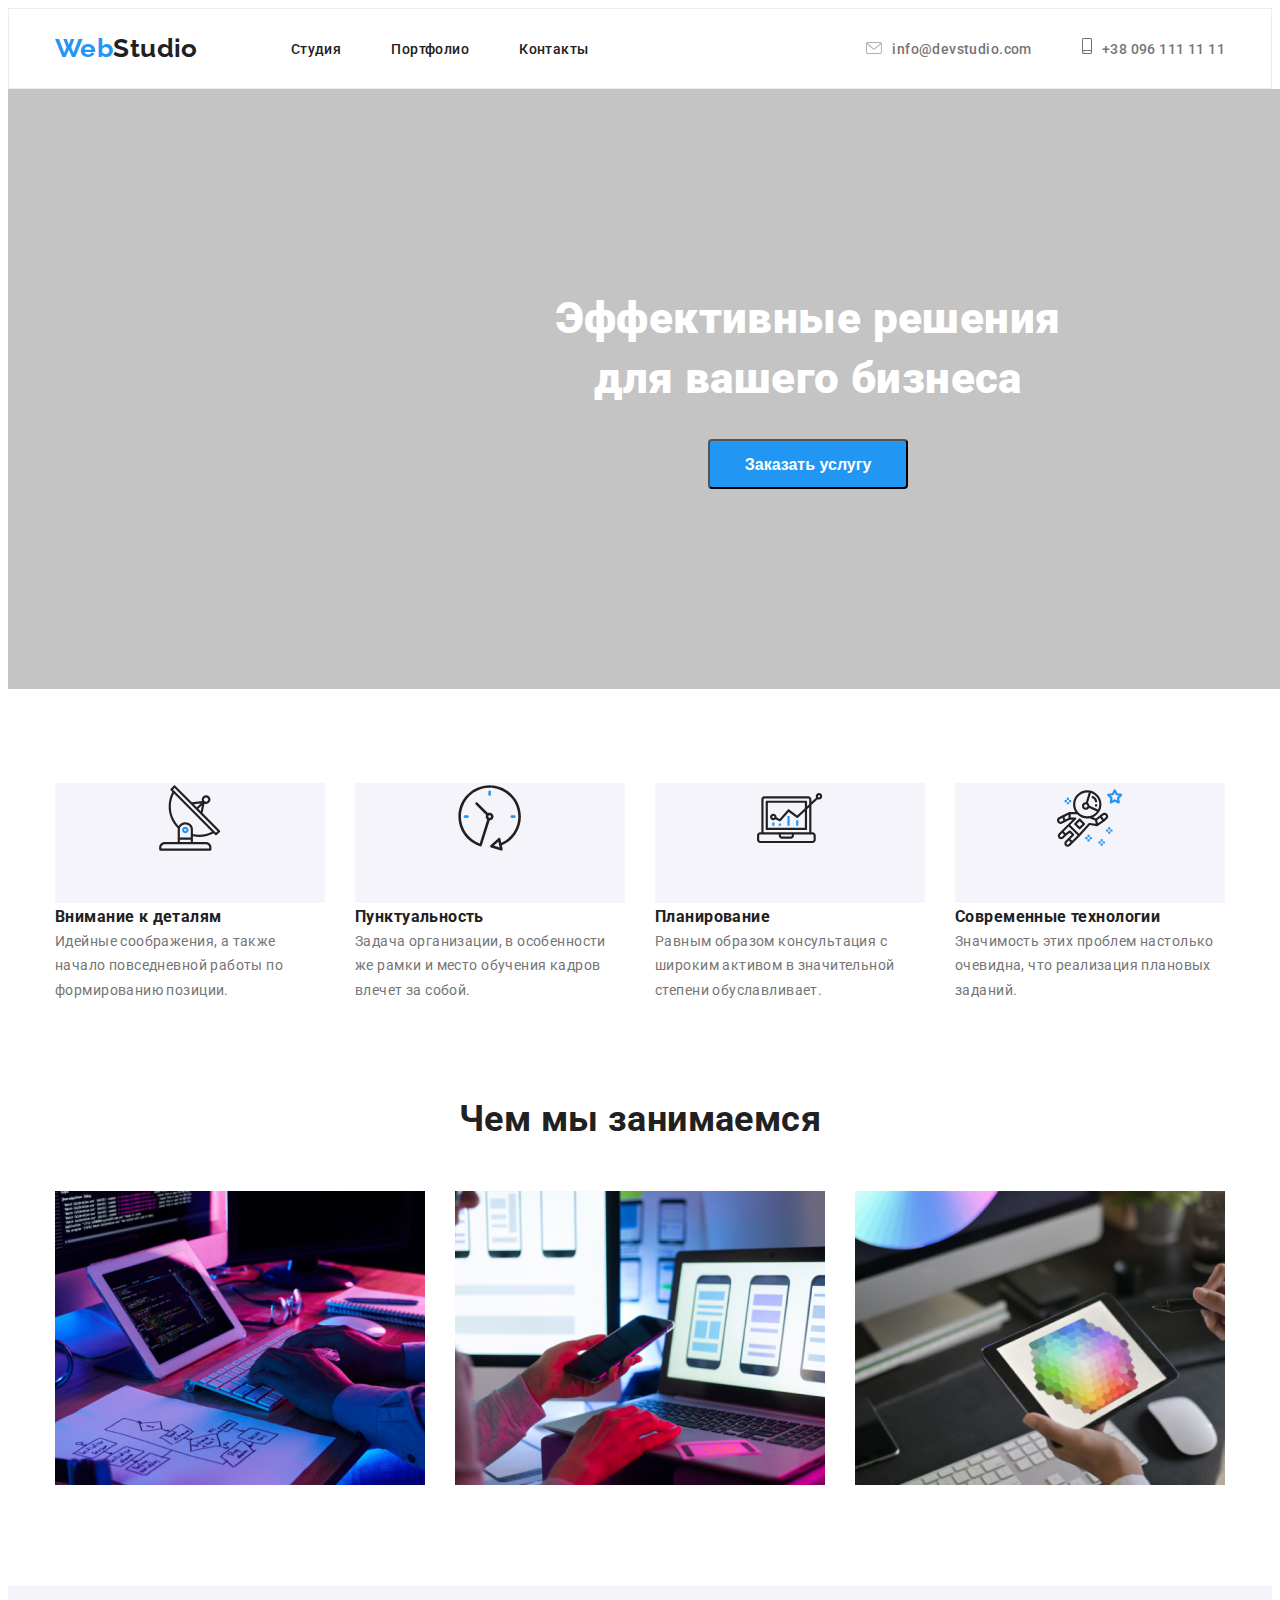
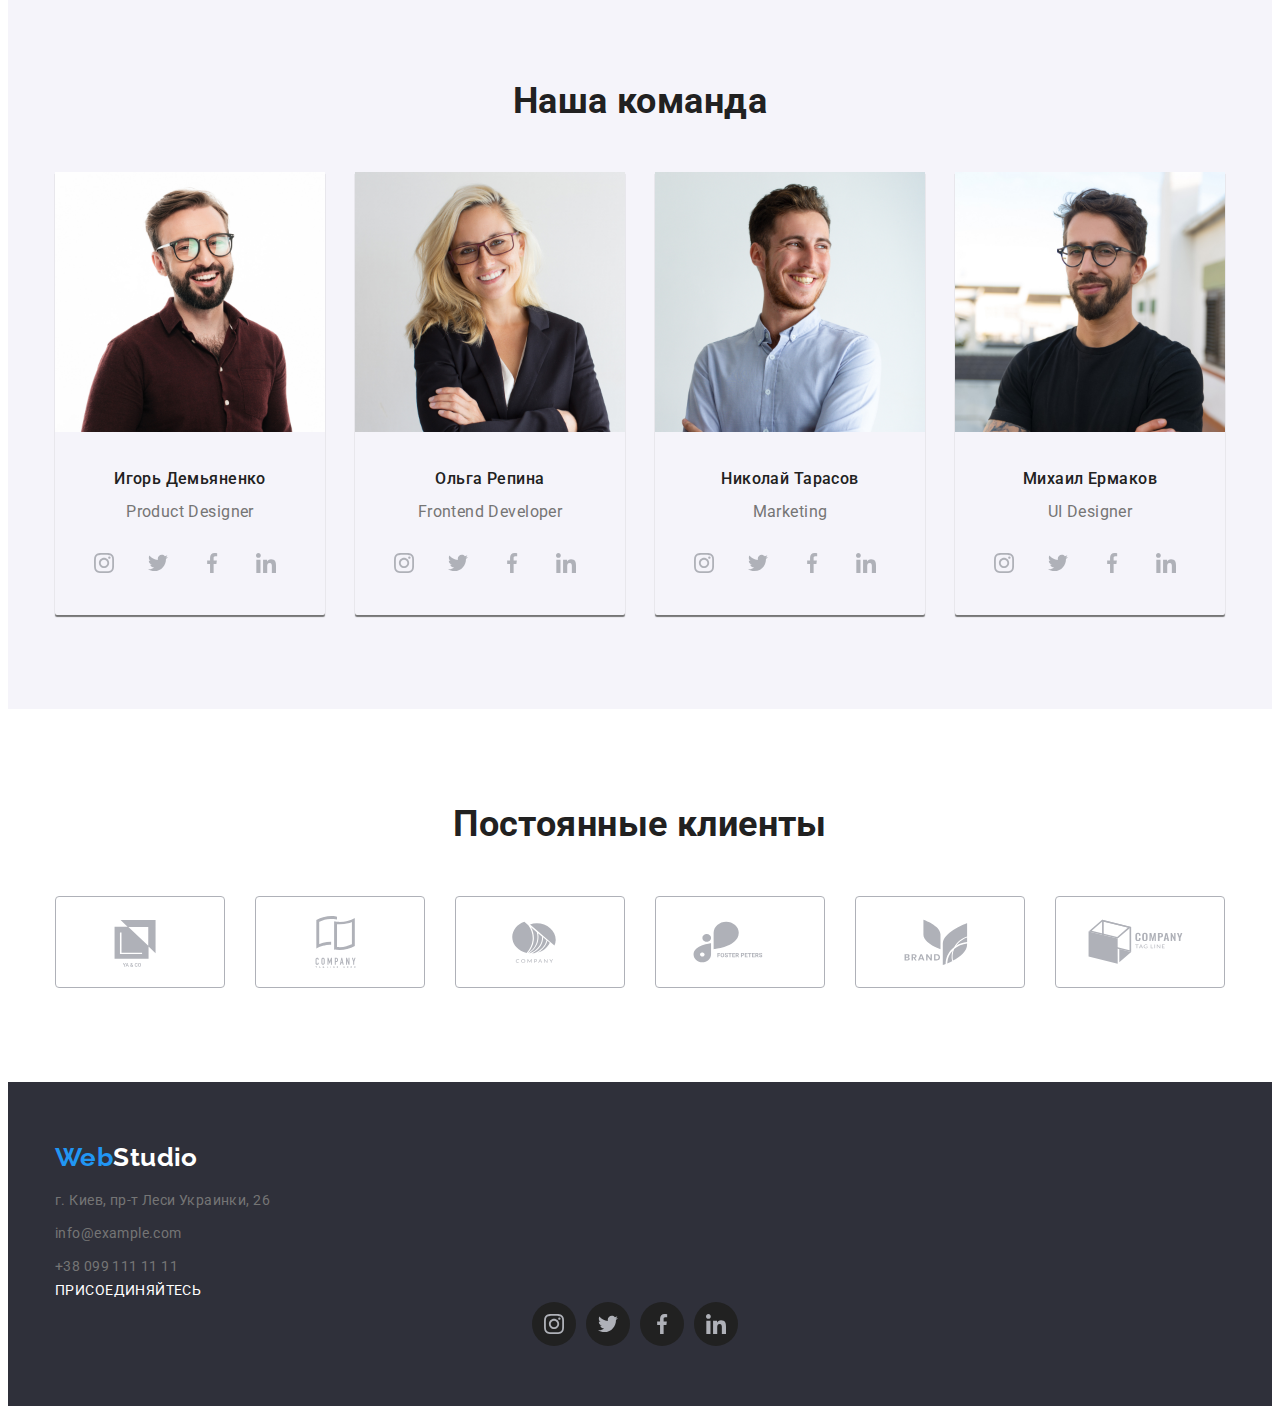
==== index.html @ e463fc94 "qwqw" ====
<!DOCTYPE html>
<html lang="ru">

<head>
    <meta charset="UTF-8">
    <meta http-equiv="X-UA-Compatible" content="IE=edge">
    <meta name="viewport" content="width=device-width, initial-scale=1.0">
    <title>Ilinskii_sergei</title>
        <link rel="portfolio" href="portfolio.html">
    <link rel="preconnect" href="https://fonts.googleapis.com">
    <link rel="preconnect" href="https://fonts.gstatic.com" crossorigin>

    <link href="https://fonts.googleapis.com/css2?family=Raleway:wght@400;500;700&family=Roboto:wght@400;500;700&display=swap"
    rel="stylesheet">
    <link rel="stylesheet" href="https://cdnjs.cloudflare.com/ajax/libs/modern-normalize/1.1.0/modern-normalize.min.css"
        integrity="sha512-wpPYUAdjBVSE4KJnH1VR1HeZfpl1ub8YT/NKx4PuQ5NmX2tKuGu6U/JRp5y+Y8XG2tV+wKQpNHVUX03MfMFn9Q=="
        crossorigin="anonymous" referrerpolicy="no-referrer" />

    <link rel="stylesheet" href="css/style.css">
</head>

<body class="body">
    <!--Container-->

    <!--верхняя линия-->
    <header class="header">
        <div class="container header-container">

            <nav class="header-nav">
                <a href="index.html" class="web-studio-header" target="_blank">Web<span
                        class="heder-web">Studio</span></a>
                <ul class="drei-button">
                    <li class="drei-button-item"><a href="index.html" style="text-decoration: none;"><span
                                class="color-block-a">Студия</span></a></li>
                    <li class="drei-button-item"><a href="portfolio.html" style="text-decoration: none;"><span
                                class="color-block-a">Портфолио</span></a></li>
                    <li class="drei-button-item"><a href="Контакты" style="text-decoration: none;"><span
                                class="color-block-a">Контакты</span></a></li>
                </ul>
            </nav>

            <ul class="zwei-button">

                <li class="icon-header">
                    <a href="" class="icon-header-linc">
                        <svg class="icon-header-item" width="16" height="12">
                            <use href="./img/icons.svg#icon-envelope-hover"></use>
                        </svg>
                    </a>
                </li>

                <li class="zwei-button-item">
                    <a href="https://info@devstudio.com" style="text-decoration: none;" target="_blank" rel=""><span class="color-block">info@devstudio.com</span></a>
                </li>
                
                <li class="icon-header">
                    <a href="" class="icon-header-linc">
                        <svg class="icon-header-item" width="10" height="16">
                            <use href="./img/icons.svg#icon-smartphone"></use>
                        </svg>
                    </a>
                </li>
                    
                <li class="zwei-button-item">
                    <a href="tel:+380961111111" style="text-decoration: none;"><span class="color-block">+38 096 111 11 11</span></a>
                </li>
            </ul>
        </div>

    </header>

    <main>

        <!--шапка-->
        <section class="hero">
            <div class="container">
                <h1 class="effective">Эффективные решения<br>для вашего бизнеса</h1>
                <button class="to-order" type="button">Заказать услугу</button>
            </div>
        </section>

        <!--особенности-->
        <section class="section section-help">
            <div class="container">
                <!--<h2>Главная</h2>-->
                <ul class="icon-item">

                    <li class="peculiaritiese-item">
                        <a class="peculiaritiese-link">
                            <svg class="peculiaritiese-icon" width="65.32" height="70">
                                <use href="./img/icons.svg#icon-antenna"></use>
                            </svg>
                        </a>
                    </li>

                    <li class="peculiaritiese-item">
                        <a class="peculiaritiese-link">
                            <svg class="peculiaritiese-icon" width="65.32" height="70">
                                <use href="./img/icons.svg#icon-clock"></use>
                            </svg>
                        </a>
                    </li>

                    <li class="peculiaritiese-item">
                        <a class="peculiaritiese-link">
                            <svg class="peculiaritiese-icon" width="65.32" height="70">
                                <use href="./img/icons.svg#icon-diagram"></use>
                            </svg>
                        </a>
                    </li>
                    <li class="peculiaritiese-item">
                        <a class="peculiaritiese-link">
                            <svg class="peculiaritiese-icon" width="65.32" height="70">
                                <use href="./img/icons.svg#icon-astronaut"></use>
                            </svg>
                        </a>
                    </li>

                </ul>

                <ul class="peculiaritiese">
                    
                    <li class="block">
                        <h3 class="block-name">Внимание к деталям</h3>
                        <p class="block-text">Идейные соображения, а также начало повседневной работы по формированию
                            позиции.</p>
                    </li>

                    <li class="block">
                        <h3 class="block-name">Пунктуальность</h3>
                        <p class="block-text">Задача организации, в особенности же рамки и место обучения кадров влечет
                            за собой.</p>
                    </li>

                    <li class="block">
                        <h3 class="block-name">Планирование</h3>
                        <p class="block-text">Равным образом консультация с широким активом в значительной степени
                            обуславливает.</p>
                    </li>

                    <li class="block">
                        <h3 class="block-name">Современные технологии</h3>
                        <p class="block-text">Значимость этих проблем настолько очевидна, что реализация плановых
                            заданий.
                        </p>
                    </li>

                </ul>
            </div>

        </section>

        <!--Чем мы занимаемся-->
        <section class="section how">
            <div class="container">
                <h2 class="how-a">Чем мы занимаемся</h2>
                <ul class="imgbox">
                    <li class="imgbox-a"><img src="img/box1.jpg" alt="foto1" width="370" height="294"></li>

                    <li class="imgbox-a"><img src="img/box2.jpg" alt="foto2" width="370" height="294"></li>

                    <li class="imgbox-a"><img src="img/box3.jpg" alt="foto3" width="370" height="294"></li>
                </ul>
            </div>
        </section>

        <!--Наша команда-->
        <section class="section ourteam">

            <div class="container">
                <h2 class="our">
                    Наша команда
                </h2>

                <ul class="fotogrupp">
                    <!-- -->
                    <li class="foto-a">
                        <!---->
                        <img class="foto-gr" src="img/IgorDemyanenko.jpg" alt="foto Igor Demyanenko" width="270"
                            height="260">
                        <div class="name-i-s">
                            <h3 class="name-img">Игорь Демьяненко</h3>
                            <!--class="NameIgor"-->
                            <p class="name-specialitat">Product Designer</p>
                            <!--class="Product"-->
                            <ul class="manager-social list social-list">
                                <li class="social-item">
                                    <a href="" class="social-link">
                                        <svg class="social-icon" width="20" height="20">
                                            <use href="./img/icons.svg#icon-instagram"></use>
                                        </svg>
                                    </a>

                                </li>
                                <li class="social-item">
                                    <a href="" class="social-link">
                                        <svg class="social-icon" width="20" height="20">
                                            <use href="./img/icons.svg#icon-twitter"></use>
                                        </svg>
                                    </a>
                                
                                </li>
                                <li class="social-item">
                                    <a href="" class="social-link">
                                        <svg class="social-icon" width="20" height="20">
                                            <use href="./img/icons.svg#icon-facebook"></use>
                                        </svg>
                                    </a>
                                
                                </li>
                                <li class="social-item">
                                    <a href="" class="social-link">
                                        <svg class="social-icon" width="20" height="20">
                                            <use href="./img/icons.svg#icon-linkedin"></use>
                                        </svg>
                                    </a>
                                
                                </li>
                            </ul>
                        </div>

                    </li>

                    <li class="foto-a">
                        <!---->
                        <img class="foto-gr" src="img/OlhaRepina.jpg" alt="foto Olga Repin" width="270" height="260">
                        <div class="name-i-s">
                            <h3 class="name-img">Ольга Репина</h3>
                            <!--class="imgOlha"-->
                            <p class="name-specialitat">Frontend Developer</p>
                            <!--class="Frontend"-->
                            <ul class="manager-social list social-list">
                                <li class="social-item">
                                    <a href="" class="social-link">
                                        <svg class="social-icon" width="20" height="20">
                                            <use href="./img/icons.svg#icon-instagram"></use>
                                        </svg>
                                    </a>
                            
                                </li>
                                <li class="social-item">
                                    <a href="" class="social-link">
                                        <svg class="social-icon" width="20" height="20">
                                            <use href="./img/icons.svg#icon-twitter"></use>
                                        </svg>
                                    </a>
                            
                                </li>
                                <li class="social-item">
                                    <a href="" class="social-link">
                                        <svg class="social-icon" width="20" height="20">
                                            <use href="./img/icons.svg#icon-facebook"></use>
                                        </svg>
                                    </a>
                            
                                </li>
                                <li class="social-item">
                                    <a href="" class="social-link">
                                        <svg class="social-icon" width="20" height="20">
                                            <use href="./img/icons.svg#icon-linkedin"></use>
                                        </svg>
                                    </a>
                            
                                </li>
                            </ul>
                        </div>
                    </li>

                    <li class="foto-a">
                        <img class="foto-gr" src="img/NicolaTarasov.jpg" alt="foto Nicolay Tarasov" width="270"
                            height="260">
                        <div class="name-i-s">
                            <h3 class="name-img">Николай Тарасов</h3>
                            <!--class="imgNicola"-->
                            <p class="name-specialitat">Marketing</p>
                            <!--Marketing-->
                            <ul class="manager-social list social-list">
                                <li class="social-item">
                                    <a href="" class="social-link">
                                        <svg class="social-icon" width="20" height="20">
                                            <use href="./img/icons.svg#icon-instagram"></use>
                                        </svg>
                                    </a>
                            
                                </li>
                                <li class="social-item">
                                    <a href="" class="social-link">
                                        <svg class="social-icon" width="20" height="20">
                                            <use href="./img/icons.svg#icon-twitter"></use>
                                        </svg>
                                    </a>
                            
                                </li>
                                <li class="social-item">
                                    <a href="" class="social-link">
                                        <svg class="social-icon" width="20" height="20">
                                            <use href="./img/icons.svg#icon-facebook"></use>
                                        </svg>
                                    </a>
                            
                                </li>
                                <li class="social-item">
                                    <a href="" class="social-link">
                                        <svg class="social-icon" width="20" height="20">
                                            <use href="./img/icons.svg#icon-linkedin"></use>
                                        </svg>
                                    </a>
                            
                                </li>
                            </ul>
                        </div>

                    </li>

                    <li class="foto-a">
                        <img class="foto-gr" src="img/MihailErmakov.jpg" alt="foto Michail Ermakov" width="270"
                            height="260">
                        <div class="name-i-s">
                            <h3 class="name-img">Михаил Ермаков</h3>
                            <!--class="imgMihail"-->
                            <p class="name-specialitat">UI Designer</p>
                            <!--UI-->
                            <ul class="manager-social list social-list">
                                <li class="social-item">
                                    <a href="" class="social-link">
                                        <svg class="social-icon" width="20" height="20">
                                            <use href="./img/icons.svg#icon-instagram"></use>
                                        </svg>
                                    </a>
                            
                                </li>
                                <li class="social-item">
                                    <a href="" class="social-link">
                                        <svg class="social-icon" width="20" height="20">
                                            <use href="./img/icons.svg#icon-twitter"></use>
                                        </svg>
                                    </a>
                            
                                </li>
                                <li class="social-item">
                                    <a href="" class="social-link">
                                        <svg class="social-icon" width="20" height="20">
                                            <use href="./img/icons.svg#icon-facebook"></use>
                                        </svg>
                                    </a>
                            
                                </li>
                                <li class="social-item">
                                    <a href="" class="social-link">
                                        <svg class="social-icon" width="20" height="20">
                                            <use href="./img/icons.svg#icon-linkedin"></use>
                                        </svg>
                                    </a>
                            
                                </li>
                            </ul>
                        </div>
                    </li>
                </ul>
            </div>

        </section>

        <section class="section customers">
            <h3 class="regular-customers">
                Постоянные клиенты
            </h3>
            <ul class="customers-social">

                <li class="customers-item">
                    <a href="" class="customers-link">
                        <svg class="customers-icon" width="160" height="60">
                            <use href="./img/icons.svg#icon-logo"></use>
                        </svg>
                    </a>
                
                </li>
                <li class="customers-item">
                    <a href="" class="customers-link">
                        <svg class="customers-icon" width="160" height="60">
                            <use href="./img/icons.svg#icon-logo-1"></use>
                        </svg>
                    </a>
                
                </li>
                <li class="customers-item">
                    <a href="" class="customers-link">
                        <svg class="customers-icon" width="160" height="60">
                            <use href="./img/icons.svg#icon-logo-2"></use>
                        </svg>
                    </a>
                
                </li>
                <li class="customers-item">
                    <a href="" class="customers-link">
                        <svg class="customers-icon" width="160" height="60">
                            <use href="./img/icons.svg#icon-logo-3"></use>
                        </svg>
                    </a>
                
                </li>
                <li class="customers-item">
                    <a href="" class="customers-link">
                        <svg class="customers-icon" width="160" height="60">
                            <use href="./img/icons.svg#icon-logo-4"></use>
                        </svg>
                    </a>
                
                </li>
                <li class="customers-item">
                    <a href="" class="customers-link">
                        <svg class="customers-icon" width="160" height="60">
                            <use href="./img/icons.svg#icon-logo-6"></use>
                        </svg>
                    </a>
                
                </li>
                          
            </ul>

        </section>


    </main>

    <!--подвал-->
    <footer class="footer">
        <div class="container">

            <a href="index.html" class="web-studio-footer" target="_blank">Web<span
                    class="footer-studio">Studio</span></a>
            <address>
                <ul class="adress">
                    <li class="adress-item"><a href="г.-Киев,-пр-т-Леси-Украинки,-26" class="footer-a">г. Киев, пр-т
                            Леси Украинки, 26</a></li>
                    <li class="adress-item"><a href="httpsinfom" class="footer-a" target="_blank">info@example.com</a>
                    </li>
                    <li class="adress-item"><a href="tel+38-099-111-11-11" class="footer-a">+38 099 111 11 11</a></li>
                </ul>
            </address>

            <div class="footer-social">
                <a class="foter-join">ПРИСОЕДИНЯЙТЕСЬ</a>
                
                <ul class="footer-social footer-list footer-social-list">
                    
                    <li class="footer-social-item">
                        <a href="" class="footer-social-link">
                            <svg class="footer-social-icon" width="20" height="20">
                                <use href="./img/icons.svg#icon-instagram"></use>
                            </svg>
                        </a>
                
                    </li>
                    <li class="footer-social-item">
                        <a href="" class="footer-social-link">
                            <svg class="footer-social-icon" width="20" height="20">
                                <use href="./img/icons.svg#icon-twitter"></use>
                            </svg>
                        </a>
                
                    </li>
                    <li class="footer-social-item">
                        <a href="" class="footer-social-link">
                            <svg class="footer-social-icon" width="20" height="20">
                                <use href="./img/icons.svg#icon-facebook"></use>
                            </svg>
                        </a>
                
                    </li>
                    <li class="footer-social-item">
                        <a href="" class="footer-social-link">
                            <svg class="footer-social-icon" width="20" height="20">
                                <use href="./img/icons.svg#icon-linkedin"></use>
                            </svg>
                        </a>
                
                    </li>
                </ul>
            </div>

        </div>

        
            
        
        
    </footer>

</body>


</html>
---- css/style.css ----
/**основные цвета**/
:root {
  --brand-color-title: #212121;
  --brand-color-text: #757575;
  --brand-color-substrate: #2f303a;
  --brand-color-basic: #2196f3;
  --brand-color-name: #ffffff;
  --brand-color-line: #ececec;
  --brand-color-back: #f5f4fa;
  --brand-color-backgraund: rgba(47, 48, 58, 0.4);
  --brand-color-nummer: rgba(245, 244, 250, 1);
  --brand-color-link: #afb1b8;
}
/**изменения цвета кнопки**/
.header .color-block:hover,
.header .color-block:focus,
.header .color-block-a:hover,
.header .color-block-a:focus {
  background-color: var(--brand-color-name);
  color: var(--brand-color-basic);
}
.button .button-alle:hover,
.button .button-alle:focus {
  background-color: var(--brand-color-basic);
  color: var(--brand-color-name);
  box-shadow: 0 2px 2px 0 var(--brand-color-text);
}
.adress .footer-a:hover,
.adress .footer-a:focus {
  color: var(--brand-color-name);
}
.poster .poster-blank:hover,
.poster .poster-blank:focus {
  display: flex;
  box-shadow: 0px 4px 4px 0px var(--brand-color-substrate);
}

* {
  box-sizing: border-box;
}
p,
h1,
h2,
h3,
h4,
h5,
h6 {
  margin: 0;
}
ul {
  margin: 0;
  padding: 0;
  list-style: none;
}
button {
  cursor: pointer;
}
body {
  font-family: Roboto;
  color: var(--brand-color-title);
  font-size: 14px;
  line-height: 1.72;
  background-color: var(--brand-color-name);
  letter-spacing: 0.03em;
}

.section {
  padding-top: 94px;
  padding-bottom: 94px;
}

.section-help {
  padding-bottom: 0px;
}

.container {
  width: 1200px;
  padding-left: 15px;
  padding-right: 15px;
  margin-left: auto;
  margin-right: auto;
}
/**верхняя линия**/
.header {
  border: 1px solid var(--brand-color-line);
}
.header-container {
  margin: 0 auto;
  display: flex;
  align-items: center;
}
.web-studio-header {
  padding-top: 24px;
  padding-bottom: 25px;
  font-family: Raleway;
  font-size: 26px;
  line-height: 1.17;
  color: var(--brand-color-basic);
  font-weight: 700;
  text-decoration: none;
}
.web-studio-footer {
  font-family: Raleway;
  font-size: 26px;
  line-height: 1.17;
  color: var(--brand-color-basic);
  font-weight: 700;
  text-decoration: none;
}

.heder-web {
  color: var(--brand-color-title);
}
.footer-studio {
  color: var(--brand-color-name);
}
.color-block-a {
  color: var(--brand-color-title);
}
.color-block {
  color: var(--brand-color-text);
}

.header-nav {
  display: flex;
  align-items: center;
}
.drei-button {
  display: flex;
  margin-left: 93px;
}

.drei-button-item {
  font-weight: 500;
  line-height: 1.17;
  color: var(--brand-color-title);
  margin-right: 50px;
  padding-top: 10px;
  padding-bottom: 10px;
}

.zwei-button {
  display: flex;
  margin-left: auto;
  align-items: center;
}
.zwei-button-item {
  font-weight: 500;
  line-height: 1.17;
  color: var(--brand-color-text);
}
.zwei-button-item:not(:last-child) {
  margin-right: 50px;
}
.icon-header .icon-header-linc:focus,
.icon-header .icon-header-linc:hover {
  background-color: var(--brand-color-name);
  color: var(--brand-color-basic);
}
.icon-header {
  margin-right: 10px;
}

.icon-header-linc {
}

.icon-header-item {
  fill: var(--brand-color-back);
}

/**index**/
/**шапка**/
.hero {
  background-color: rgba(196, 196, 196, 1);
  background-image: url("https://s3-alpha-sig.figma.com/img/1131/4362/dd953143a8a4d9f86ec8d71afc0e8103?Expires=1636329600&Signature=[base64]~dbz6S345eWlnvYDfO-z0D4hyC3bIG-Zzt5~eraSEaJ5JTGBDsLWFLikhWig7hu9oHMw7G0SNpxHgwoYNzEu24V2d3cBzWktVvF30cf3cbw__&Key-Pair-Id=APKAINTVSUGEWH5XD5UA");
  width: 1600px;
  height: 600px;
  background-repeat: no-repeat;
  background-size: cover;
  background-position: center;
  /**background-color: var(--brand-color-substrate);**/
  padding-top: 200px;
  padding-bottom: 200px;
  text-align: center;
}

.effective {
  font-size: 44px;
  line-height: 1.36;
  color: var(--brand-color-name);
  font-weight: 900;
  margin-bottom: 30px;
  /**padding-left: 400px;**/
}
.to-order {
  background-color: var(--brand-color-basic);
  font-size: 16px;
  line-height: 1.82;
  color: var(--brand-color-name);
  font-weight: 700;
  cursor: pointer;
  border-radius: 4px;
  width: 200px;
  height: 50px;
}
/**особенности**/
.peculiaritiese {
  /**padding-left: 215px;**/
  display: flex;
  align-items: stretch;
  padding-top: 0px;
}
.block:not(:last-child) {
  margin-right: 30px;
}
.block-name {
  width: 270px;
  height: 16px;
  font-weight: 700;
  margin-bottom: 10px;
}
.block-text {
  width: 270px;
  height: 75px;
  font-weight: 400;
  color: var(--brand-color-text);
}
/**Чем мы занимаемся**/
.how-a {
  font-size: 36px;
  line-height: 1.17;
  font-weight: 700;
  text-align: center;
  margin-bottom: 50px;
}
.imgbox-a:not(:last-child) {
  padding-right: 30px;
}
.imgbox {
  /**padding: 15px;**/
  display: flex;
  justify-content: space-between;
}
/**Наша команда**/
.ourteam {
  background: var(--brand-color-back);
}
.our {
  font-size: 36px;
  line-height: 1.17;
  color: var(--brand-color-title);
  text-align: center;
  font-weight: 700;
  margin-bottom: 50px;
}
.fotogrupp {
  display: flex;
  justify-content: space-between;
  width: calc(100% - 30px);
}
.foto-a {
  box-shadow: 0 2px 1px 0 var(--brand-color-text);
  border-bottom-right-radius: 2px;
  border-bottom-left-radius: 2px;
}
.foto-a:not(:last-child) {
  margin-right: 30px;
}

.name-img {
  font-size: 16px;
  line-height: 1.2;
  color: var(--brand-color-title);
  font-weight: 500;
}
.name-specialitat {
  font-size: 16px;
  color: var(--brand-color-text);
  font-weight: 400;
  margin-top: 10px;
  margin-bottom: 16px;
}

.name-i-s {
  padding-top: 30px;
  padding-bottom: 30px;
  text-align: center;
}

/**portfolio**/
/**button**/
.button-poster {
  display: block;
  padding-bottom: 94px;
}
.button {
  font-size: 16px;
  line-height: 1.6;
  color: var(--brand-color-title);
  font-weight: 500;
}
.button-all {
  text-align: center;
}
.alle-button {
  display: flex;
  flex-direction: row;
  justify-content: center;
  margin-bottom: 50px;
}
.button-alle {
  border: none;
  cursor: pointer;
  border-radius: 4px;
}
.button-all:not(:last-child) {
  margin-right: 8px;
}

.button-a {
  height: 38px;
  width: 73px;
}
.button-b {
  height: 38px;
  width: 128px;
}
.button-c {
  height: 38px;
  width: 145px;
}
.button-d {
  height: 38px;
  width: 103px;
}
.button-e {
  height: 38px;
  width: 130px;
}
.poster {
  display: flex;
  flex-wrap: wrap;
}
.poster-container {
  padding-top: 20px;
  padding-bottom: 20px;
  padding-left: 24px;
}

.poster-blank {
  display: flex;
  border-bottom: 1px solid rgba(238, 238, 238, 1);
}
.poster-blank:not(:nth-child(3n)) {
  margin-right: 30px;
}
.poster-blank:not(:nth-last-child(-n + 3)) {
  margin-bottom: 30px;
}
.poster-foto {
  text-decoration: none;
}
.poster-name {
  font-size: 18px;
  line-height: 2;
  color: var(--brand-color-title);
  font-weight: 700;
  margin-bottom: 4px;
  /**cursor: pointer;**/
}
.poster-text {
  font-size: 16px;
  line-height: 1.9;
  color: var(--brand-color-text);
  font-weight: 400;
}

/**подвал**/
.footer {
  background-color: var(--brand-color-substrate);
  font-weight: 400;
  /**width: 1600px;**/
  padding-top: 60px;
  padding-bottom: 60px;
  display: flex;
}
.adress-adress {
  color: var(--brand-color-name);
}
.adress {
  color: var(--brand-color-name);
  display: flex;
  flex-direction: column;
  padding-top: 15px;
}
.adress-item:not(:last-child) {
  margin-bottom: 9px;
}
.footer-a {
  font-style: normal;
  font-weight: 400;
  color: var(--brand-color-text);
  text-decoration: none;
}

/**social**/
.social-link:hover,
.social-link:focus {
  background-color: var(--brand-color-basic);
}
.social-link:hover,
.social-icon,
.social-link:focus,
.social-icon {
  color: var(--brand-color-back);
}

.manager-social {
  display: flex;
  justify-content: center;
}
.social-item {
  width: 44px;
  height: 44px;
}
.social-item:not(last-child) {
  margin-right: 10px;
}
.social-icon {
  fill: var(--brand-color-substrate);
}
.social-link {
  width: 100%;
  height: 100%;
  border-radius: 50%;
  display: flex;
  align-items: center;
  justify-content: center;
}

.footer-social-link:hover,
.footer-social-link:focus {
  background-color: var(--brand-color-basic);
}
.footer-social {
}

.foter-join {
  color: var(--brand-color-name);
}
.footer-social-list {
  display: flex;
  justify-content: center;
}
.footer-social-item {
  background-color: ;
  width: 44px;
  height: 44px;
}

.footer-social-item:not(last-child) {
  margin-right: 10px;
}
.footer-social-icon {
  fill: var(--brand-color-name);
}
.footer-social-link {
  background-color: var(--brand-color-title);
  width: 100%;
  height: 100%;
  border-radius: 50%;
  display: flex;
  align-items: center;
  justify-content: center;
}

.regular-customers {
  font-size: 36px;
  line-height: 1.17;
  color: var(--brand-color-title);
  text-align: center;
  font-weight: 700;
  margin-bottom: 50px;
}

.customers-social {
  display: flex;
  justify-content: center;
}

.customers-item {
  width: 170px;
  height: 92px;
  border: 1px solid var(--brand-color-link);
  border-radius: 4px;
}
.customers-link {
}
.customers-item:not(:last-child) {
  margin-right: 30px;
}
.customers-icon {
  margin-top: 16px;
}
.customers-icon:focus,
.customers-icon:hover {
  fill: var(--brand-color-basic);
}
.section .icon-item {
  display: flex;
  justify-content: center;
}
.peculiaritiese-item {
  background-color: var(--brand-color-back);
  width: 270px;
  height: 120px;
}
.peculiaritiese-item:not(:last-child) {
  margin-right: 30px;
}
.peculiaritiese-link {
  display: flex;
  align-items: center;
  justify-content: center;
}
.peculiaritiese-icon {
}
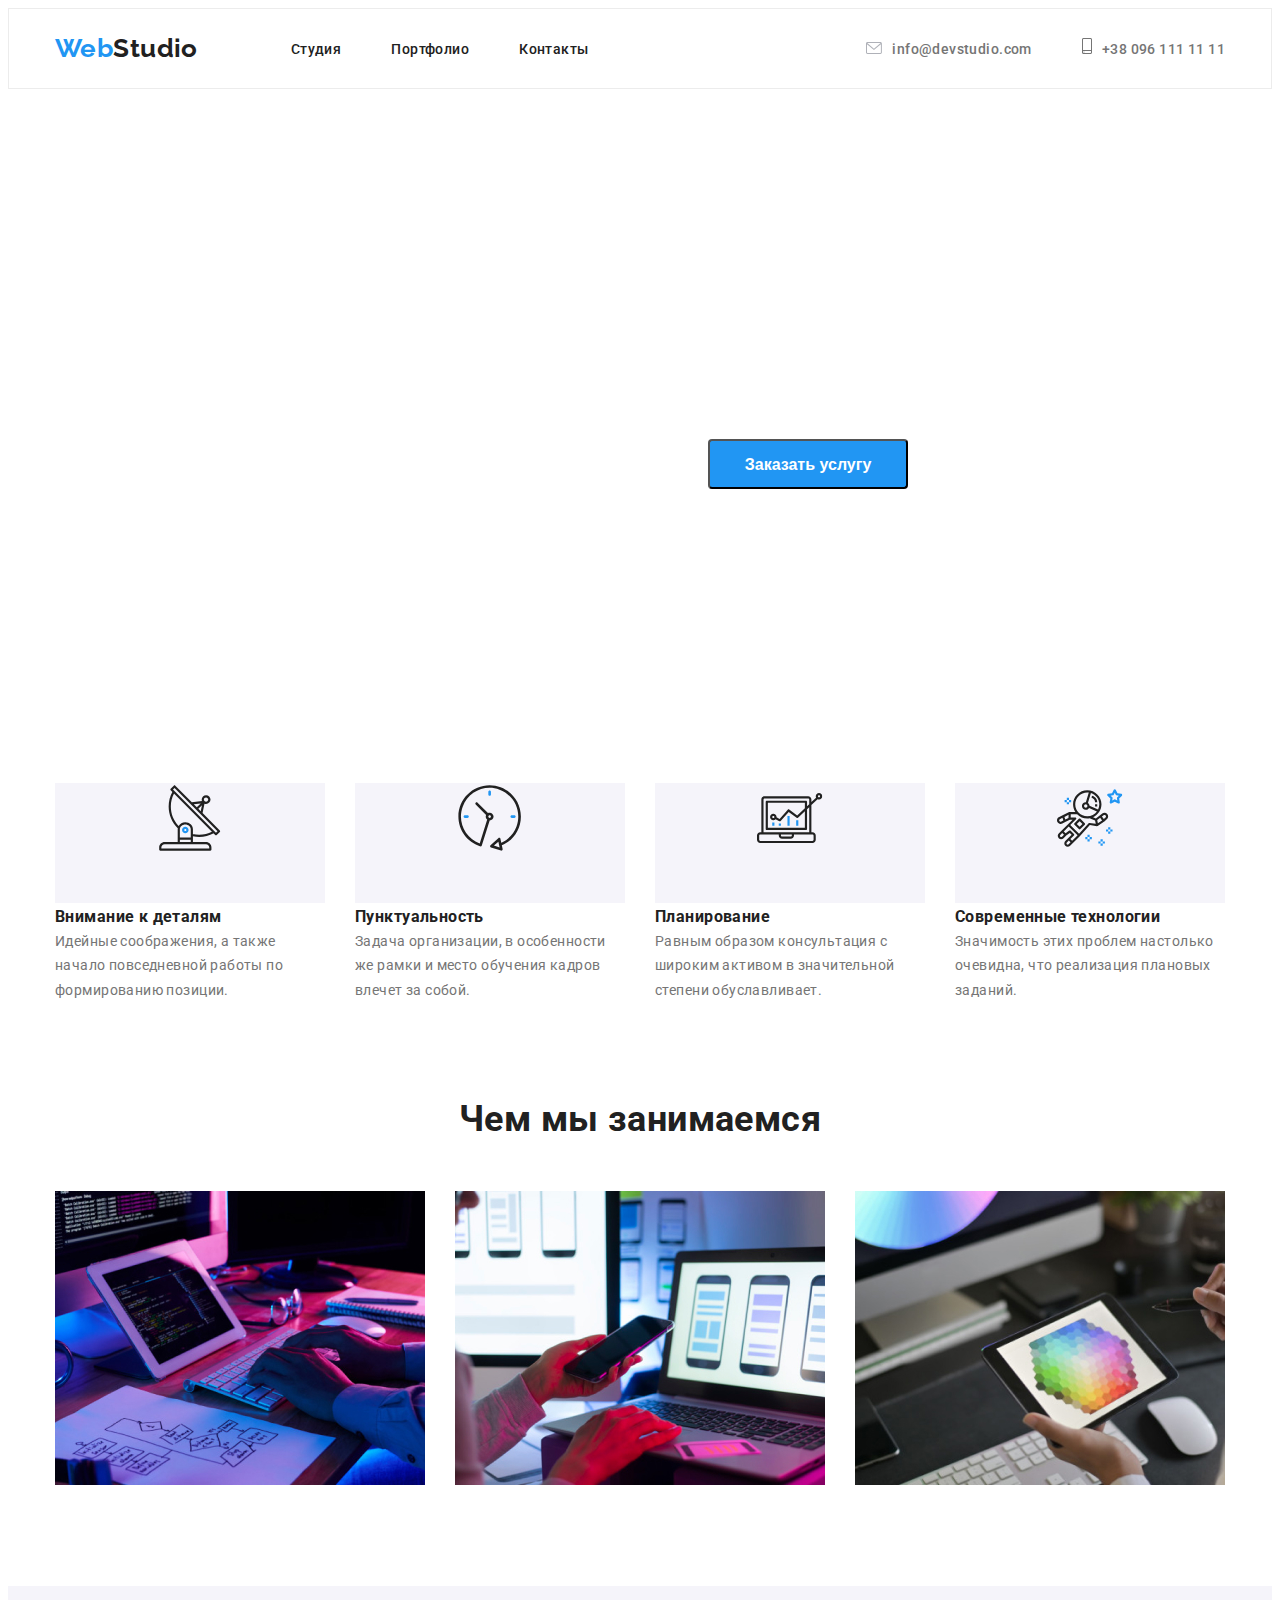
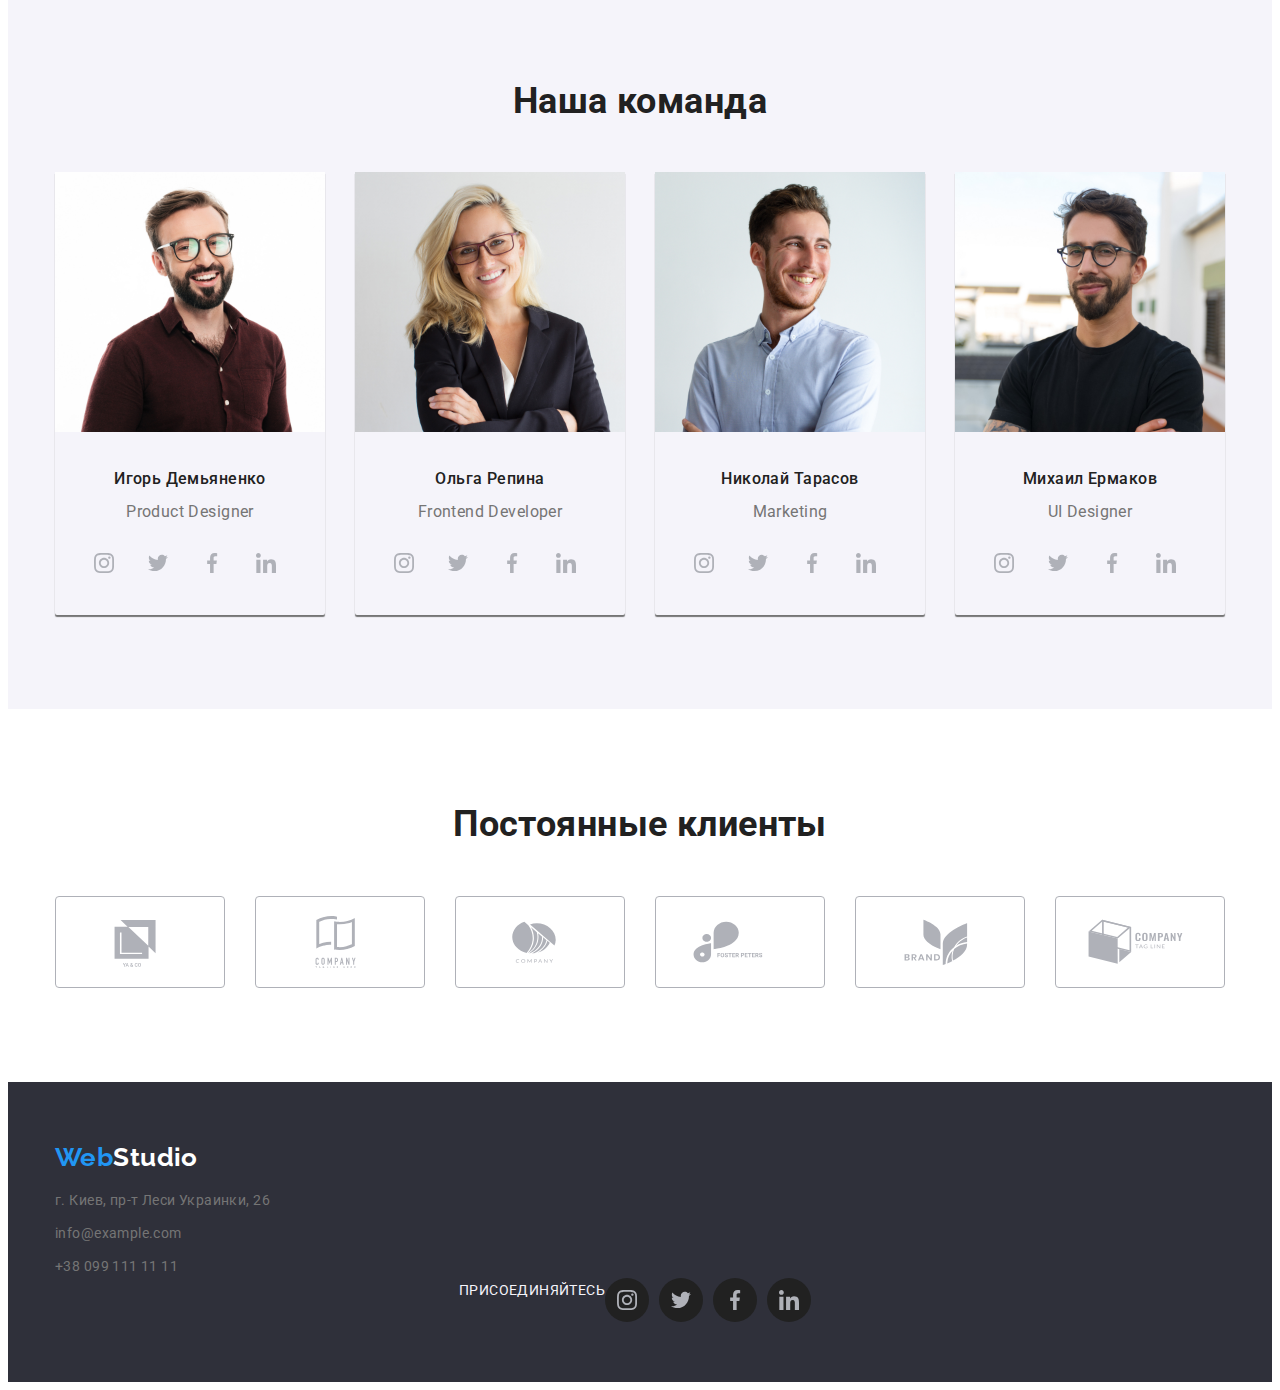
==== commit dc2c4204: "icon por" ====
--- a/index.html
+++ b/index.html
@@ -27,22 +27,18 @@
         <div class="container header-container">
 
             <nav class="header-nav">
-                <a href="index.html" class="web-studio-header" target="_blank">Web<span
-                        class="heder-web">Studio</span></a>
+                <a href="index.html" class="web-studio-header" target="_blank">Web<span class="heder-web">Studio</span></a>
                 <ul class="drei-button">
-                    <li class="drei-button-item"><a href="index.html" style="text-decoration: none;"><span
-                                class="color-block-a">Студия</span></a></li>
-                    <li class="drei-button-item"><a href="portfolio.html" style="text-decoration: none;"><span
-                                class="color-block-a">Портфолио</span></a></li>
-                    <li class="drei-button-item"><a href="Контакты" style="text-decoration: none;"><span
-                                class="color-block-a">Контакты</span></a></li>
+                    <li class="drei-button-item"><a href="index.html" style="text-decoration: none;"><span class="color-block-a">Студия</span></a></li>
+                    <li class="drei-button-item"><a href="portfolio.html" style="text-decoration: none;"><span class="color-block-a">Портфолио</span></a></li>
+                    <li class="drei-button-item"><a href="Контакты" style="text-decoration: none;"><span class="color-block-a">Контакты</span></a></li>
                 </ul>
             </nav>
 
             <ul class="zwei-button">
 
                 <li class="icon-header">
-                    <a href="" class="icon-header-linc">
+                    <a href="https://info@devstudio.com" class="icon-header-linc" style="text-decoration: none;" target="_blank" rel="">
                         <svg class="icon-header-item" width="16" height="12">
                             <use href="./img/icons.svg#icon-envelope-hover"></use>
                         </svg>
@@ -54,7 +50,7 @@
                 </li>
                 
                 <li class="icon-header">
-                    <a href="" class="icon-header-linc">
+                    <a href="tel:+380961111111" class="icon-header-linc">
                         <svg class="icon-header-item" width="10" height="16">
                             <use href="./img/icons.svg#icon-smartphone"></use>
                         </svg>
@@ -184,7 +180,7 @@
                             <p class="name-specialitat">Product Designer</p>
                             <!--class="Product"-->
                             <ul class="manager-social list social-list">
-                                <li class="social-item">
+                                <li class="social-item manager-social-item">
                                     <a href="" class="social-link">
                                         <svg class="social-icon" width="20" height="20">
                                             <use href="./img/icons.svg#icon-instagram"></use>
@@ -192,7 +188,7 @@
                                     </a>
 
                                 </li>
-                                <li class="social-item">
+                                <li class="social-item manager-social-item">
                                     <a href="" class="social-link">
                                         <svg class="social-icon" width="20" height="20">
                                             <use href="./img/icons.svg#icon-twitter"></use>
@@ -200,7 +196,7 @@
                                     </a>
                                 
                                 </li>
-                                <li class="social-item">
+                                <li class="social-item manager-social-item">
                                     <a href="" class="social-link">
                                         <svg class="social-icon" width="20" height="20">
                                             <use href="./img/icons.svg#icon-facebook"></use>
@@ -208,7 +204,7 @@
                                     </a>
                                 
                                 </li>
-                                <li class="social-item">
+                                <li class="social-item manager-social-item">
                                     <a href="" class="social-link">
                                         <svg class="social-icon" width="20" height="20">
                                             <use href="./img/icons.svg#icon-linkedin"></use>
@@ -230,7 +226,7 @@
                             <p class="name-specialitat">Frontend Developer</p>
                             <!--class="Frontend"-->
                             <ul class="manager-social list social-list">
-                                <li class="social-item">
+                                <li class="social-item manager-social-item">
                                     <a href="" class="social-link">
                                         <svg class="social-icon" width="20" height="20">
                                             <use href="./img/icons.svg#icon-instagram"></use>
@@ -238,7 +234,7 @@
                                     </a>
                             
                                 </li>
-                                <li class="social-item">
+                                <li class="social-item manager-social-item">
                                     <a href="" class="social-link">
                                         <svg class="social-icon" width="20" height="20">
                                             <use href="./img/icons.svg#icon-twitter"></use>
@@ -246,7 +242,7 @@
                                     </a>
                             
                                 </li>
-                                <li class="social-item">
+                                <li class="social-item manager-social-item">
                                     <a href="" class="social-link">
                                         <svg class="social-icon" width="20" height="20">
                                             <use href="./img/icons.svg#icon-facebook"></use>
@@ -254,7 +250,7 @@
                                     </a>
                             
                                 </li>
-                                <li class="social-item">
+                                <li class="social-item manager-social-item">
                                     <a href="" class="social-link">
                                         <svg class="social-icon" width="20" height="20">
                                             <use href="./img/icons.svg#icon-linkedin"></use>
@@ -275,7 +271,7 @@
                             <p class="name-specialitat">Marketing</p>
                             <!--Marketing-->
                             <ul class="manager-social list social-list">
-                                <li class="social-item">
+                                <li class="social-item manager-social-item">
                                     <a href="" class="social-link">
                                         <svg class="social-icon" width="20" height="20">
                                             <use href="./img/icons.svg#icon-instagram"></use>
@@ -283,7 +279,7 @@
                                     </a>
                             
                                 </li>
-                                <li class="social-item">
+                                <li class="social-item manager-social-item">
                                     <a href="" class="social-link">
                                         <svg class="social-icon" width="20" height="20">
                                             <use href="./img/icons.svg#icon-twitter"></use>
@@ -291,7 +287,7 @@
                                     </a>
                             
                                 </li>
-                                <li class="social-item">
+                                <li class="social-item manager-social-item">
                                     <a href="" class="social-link">
                                         <svg class="social-icon" width="20" height="20">
                                             <use href="./img/icons.svg#icon-facebook"></use>
@@ -299,7 +295,7 @@
                                     </a>
                             
                                 </li>
-                                <li class="social-item">
+                                <li class="social-item manager-social-item">
                                     <a href="" class="social-link">
                                         <svg class="social-icon" width="20" height="20">
                                             <use href="./img/icons.svg#icon-linkedin"></use>
@@ -321,7 +317,7 @@
                             <p class="name-specialitat">UI Designer</p>
                             <!--UI-->
                             <ul class="manager-social list social-list">
-                                <li class="social-item">
+                                <li class="social-item manager-social-item">
                                     <a href="" class="social-link">
                                         <svg class="social-icon" width="20" height="20">
                                             <use href="./img/icons.svg#icon-instagram"></use>
@@ -329,7 +325,7 @@
                                     </a>
                             
                                 </li>
-                                <li class="social-item">
+                                <li class="social-item manager-social-item">
                                     <a href="" class="social-link">
                                         <svg class="social-icon" width="20" height="20">
                                             <use href="./img/icons.svg#icon-twitter"></use>
@@ -337,7 +333,7 @@
                                     </a>
                             
                                 </li>
-                                <li class="social-item">
+                                <li class="social-item manager-social-item">
                                     <a href="" class="social-link">
                                         <svg class="social-icon" width="20" height="20">
                                             <use href="./img/icons.svg#icon-facebook"></use>
@@ -345,7 +341,7 @@
                                     </a>
                             
                                 </li>
-                                <li class="social-item">
+                                <li class="social-item manager-social-item">
                                     <a href="" class="social-link">
                                         <svg class="social-icon" width="20" height="20">
                                             <use href="./img/icons.svg#icon-linkedin"></use>
@@ -427,49 +423,47 @@
     <footer class="footer">
         <div class="container">
 
-            <a href="index.html" class="web-studio-footer" target="_blank">Web<span
-                    class="footer-studio">Studio</span></a>
+            <a href="index.html" class="web-studio-footer" target="_blank">Web<span class="footer-studio">Studio</span></a>
             <address>
                 <ul class="adress">
-                    <li class="adress-item"><a href="г.-Киев,-пр-т-Леси-Украинки,-26" class="footer-a">г. Киев, пр-т
-                            Леси Украинки, 26</a></li>
-                    <li class="adress-item"><a href="httpsinfom" class="footer-a" target="_blank">info@example.com</a>
-                    </li>
+                    <li class="adress-item"><a href="г.-Киев,-пр-т-Леси-Украинки,-26" class="footer-a">г. Киев, пр-т Леси Украинки, 26</a></li>
+                    <li class="adress-item"><a href="httpsinfom" class="footer-a" target="_blank">info@example.com</a></li>
                     <li class="adress-item"><a href="tel+38-099-111-11-11" class="footer-a">+38 099 111 11 11</a></li>
                 </ul>
             </address>
 
             <div class="footer-social">
-                <a class="foter-join">ПРИСОЕДИНЯЙТЕСЬ</a>
-                
-                <ul class="footer-social footer-list footer-social-list">
+                
+                
+                <ul class="list footer-social-list">
+                    <li class=""><a class="footer-join">ПРИСОЕДИНЯЙТЕСЬ</a></li>
                     
-                    <li class="footer-social-item">
-                        <a href="" class="footer-social-link">
+                    <li class="social-item footer-social-item">
+                        <a href="" class="social-link footer-social-link">
                             <svg class="footer-social-icon" width="20" height="20">
                                 <use href="./img/icons.svg#icon-instagram"></use>
                             </svg>
                         </a>
                 
                     </li>
-                    <li class="footer-social-item">
-                        <a href="" class="footer-social-link">
+                    <li class="social-item footer-social-item">
+                        <a href="" class="social-link footer-social-link">
                             <svg class="footer-social-icon" width="20" height="20">
                                 <use href="./img/icons.svg#icon-twitter"></use>
                             </svg>
                         </a>
                 
                     </li>
-                    <li class="footer-social-item">
-                        <a href="" class="footer-social-link">
+                    <li class="social-item footer-social-item">
+                        <a href="" class="social-link footer-social-link">
                             <svg class="footer-social-icon" width="20" height="20">
                                 <use href="./img/icons.svg#icon-facebook"></use>
                             </svg>
                         </a>
                 
                     </li>
-                    <li class="footer-social-item">
-                        <a href="" class="footer-social-link">
+                    <li class="social-item footer-social-item">
+                        <a href="" class="social-link footer-social-link">
                             <svg class="footer-social-icon" width="20" height="20">
                                 <use href="./img/icons.svg#icon-linkedin"></use>
                             </svg>
--- a/css/style.css
+++ b/css/style.css
@@ -155,7 +155,7 @@
 .icon-header .icon-header-linc:focus,
 .icon-header .icon-header-linc:hover {
   background-color: var(--brand-color-name);
-  color: var(--brand-color-basic);
+  fill: var(--brand-color-basic);
 }
 .icon-header {
   margin-right: 10px;
@@ -171,7 +171,7 @@
 /**index**/
 /**шапка**/
 .hero {
-  background-color: rgba(196, 196, 196, 1);
+  background-color: rgba#C4C4C4;
   background-image: url("https://s3-alpha-sig.figma.com/img/1131/4362/dd953143a8a4d9f86ec8d71afc0e8103?Expires=1636329600&Signature=[base64]~dbz6S345eWlnvYDfO-z0D4hyC3bIG-Zzt5~eraSEaJ5JTGBDsLWFLikhWig7hu9oHMw7G0SNpxHgwoYNzEu24V2d3cBzWktVvF30cf3cbw__&Key-Pair-Id=APKAINTVSUGEWH5XD5UA");
   width: 1600px;
   height: 600px;
@@ -408,17 +408,16 @@
 .social-link:focus {
   background-color: var(--brand-color-basic);
 }
-.social-link:hover,
-.social-icon,
-.social-link:focus,
-.social-icon {
-  color: var(--brand-color-back);
-}
-
-.manager-social {
+.social-icon:hover,
+.social-icon:focus {
+  fill: var(--brand-color-back);
+}
+
+.list {
   display: flex;
   justify-content: center;
 }
+
 .social-item {
   width: 44px;
   height: 44px;
@@ -438,42 +437,39 @@
   justify-content: center;
 }
 
-.footer-social-link:hover,
-.footer-social-link:focus {
+/**foter social**/
+.container .footer-social-link:hover,
+.container .footer-social-link:focus {
   background-color: var(--brand-color-basic);
 }
 .footer-social {
 }
 
-.foter-join {
-  color: var(--brand-color-name);
-}
-.footer-social-list {
-  display: flex;
-  justify-content: center;
-}
-.footer-social-item {
-  background-color: ;
-  width: 44px;
-  height: 44px;
-}
-
-.footer-social-item:not(last-child) {
-  margin-right: 10px;
-}
+.footer-social {
+  align-items: center;
+  color: var(--brand-color-back);
+}
+
 .footer-social-icon {
   fill: var(--brand-color-name);
 }
+
+.footer-social-link .footer-social-icon:hover,
+.footer-social-link .footer-social-icon:focus {
+  fill: violet;
+}
+
 .footer-social-link {
   background-color: var(--brand-color-title);
-  width: 100%;
+  /**width: 100%;
   height: 100%;
   border-radius: 50%;
   display: flex;
   align-items: center;
-  justify-content: center;
-}
-
+  justify-content: center;**/
+}
+
+/**customers**/
 .regular-customers {
   font-size: 36px;
   line-height: 1.17;
@@ -496,17 +492,19 @@
 }
 .customers-link {
 }
+
 .customers-item:not(:last-child) {
   margin-right: 30px;
 }
 .customers-icon {
   margin-top: 16px;
 }
-.customers-icon:focus,
-.customers-icon:hover {
+.customers-icon:hover,
+.customers-icon:focus {
   fill: var(--brand-color-basic);
 }
-.section .icon-item {
+
+.icon-item {
   display: flex;
   justify-content: center;
 }
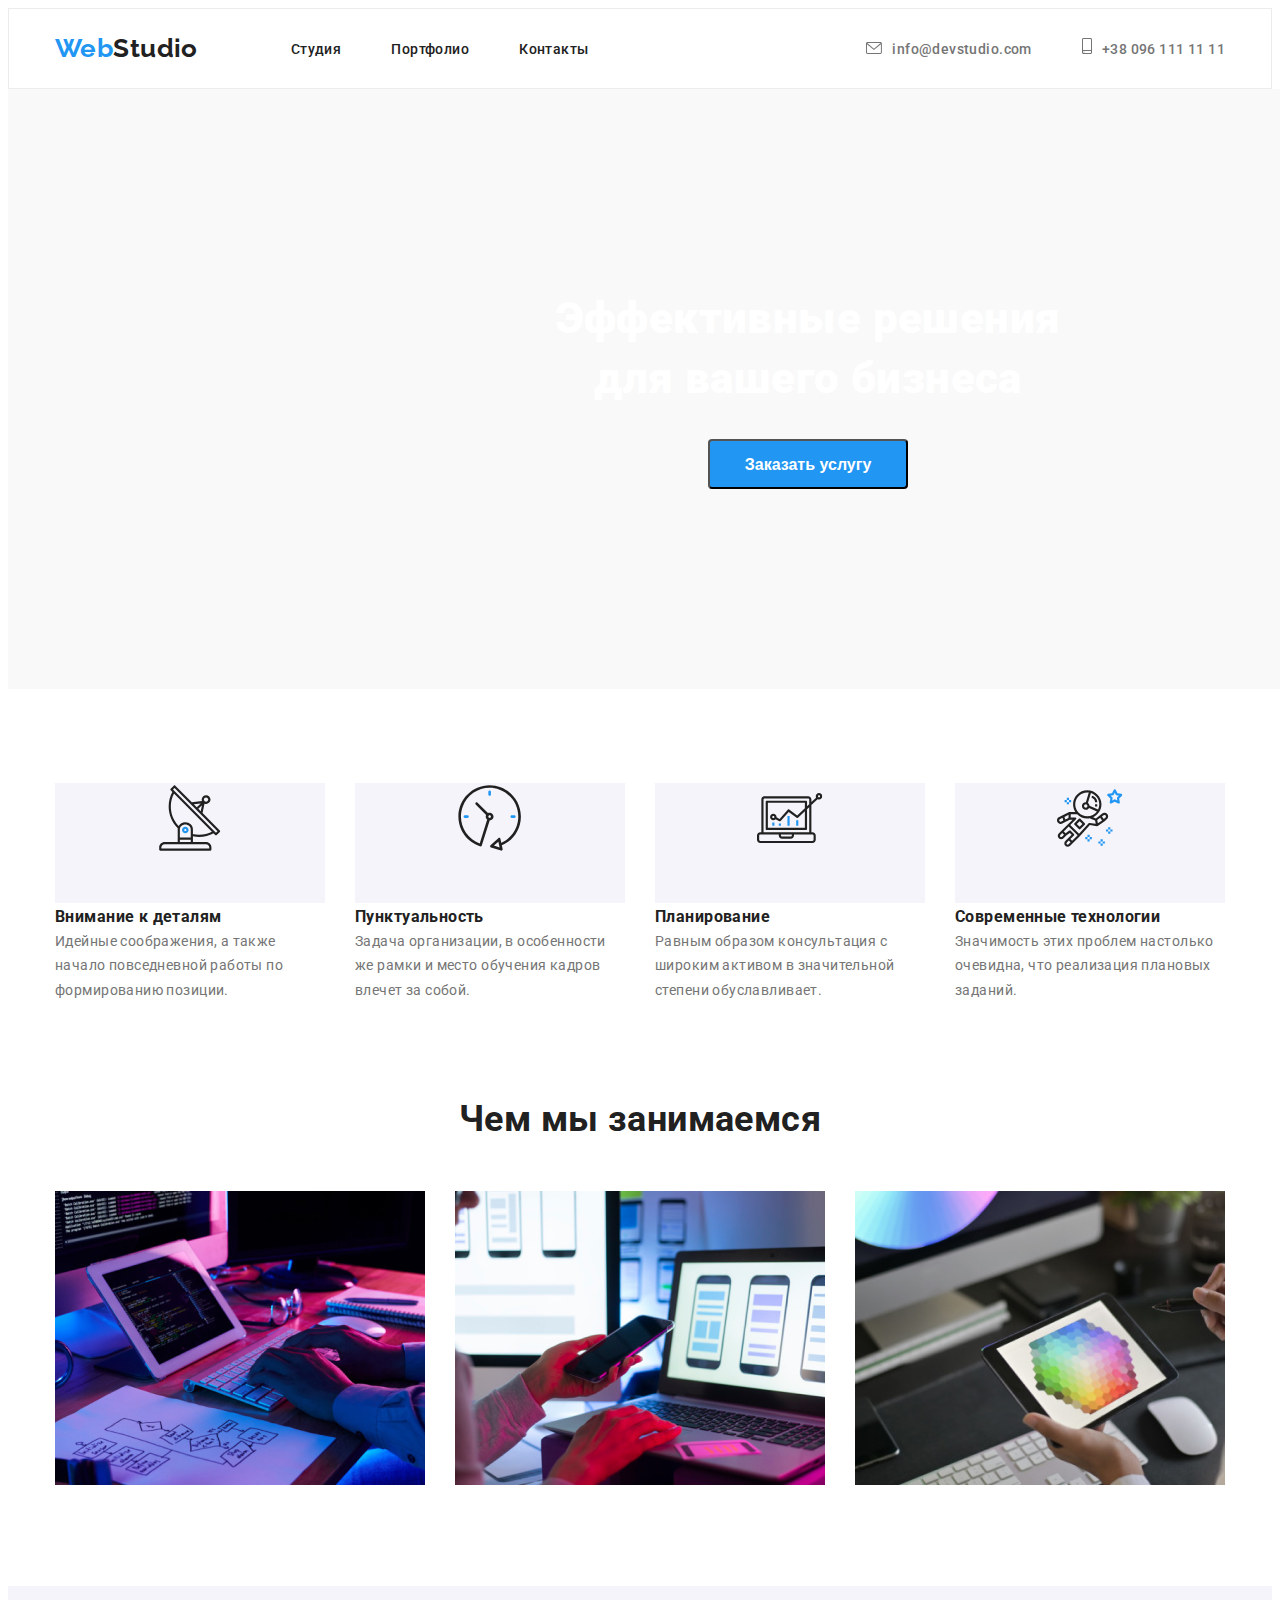
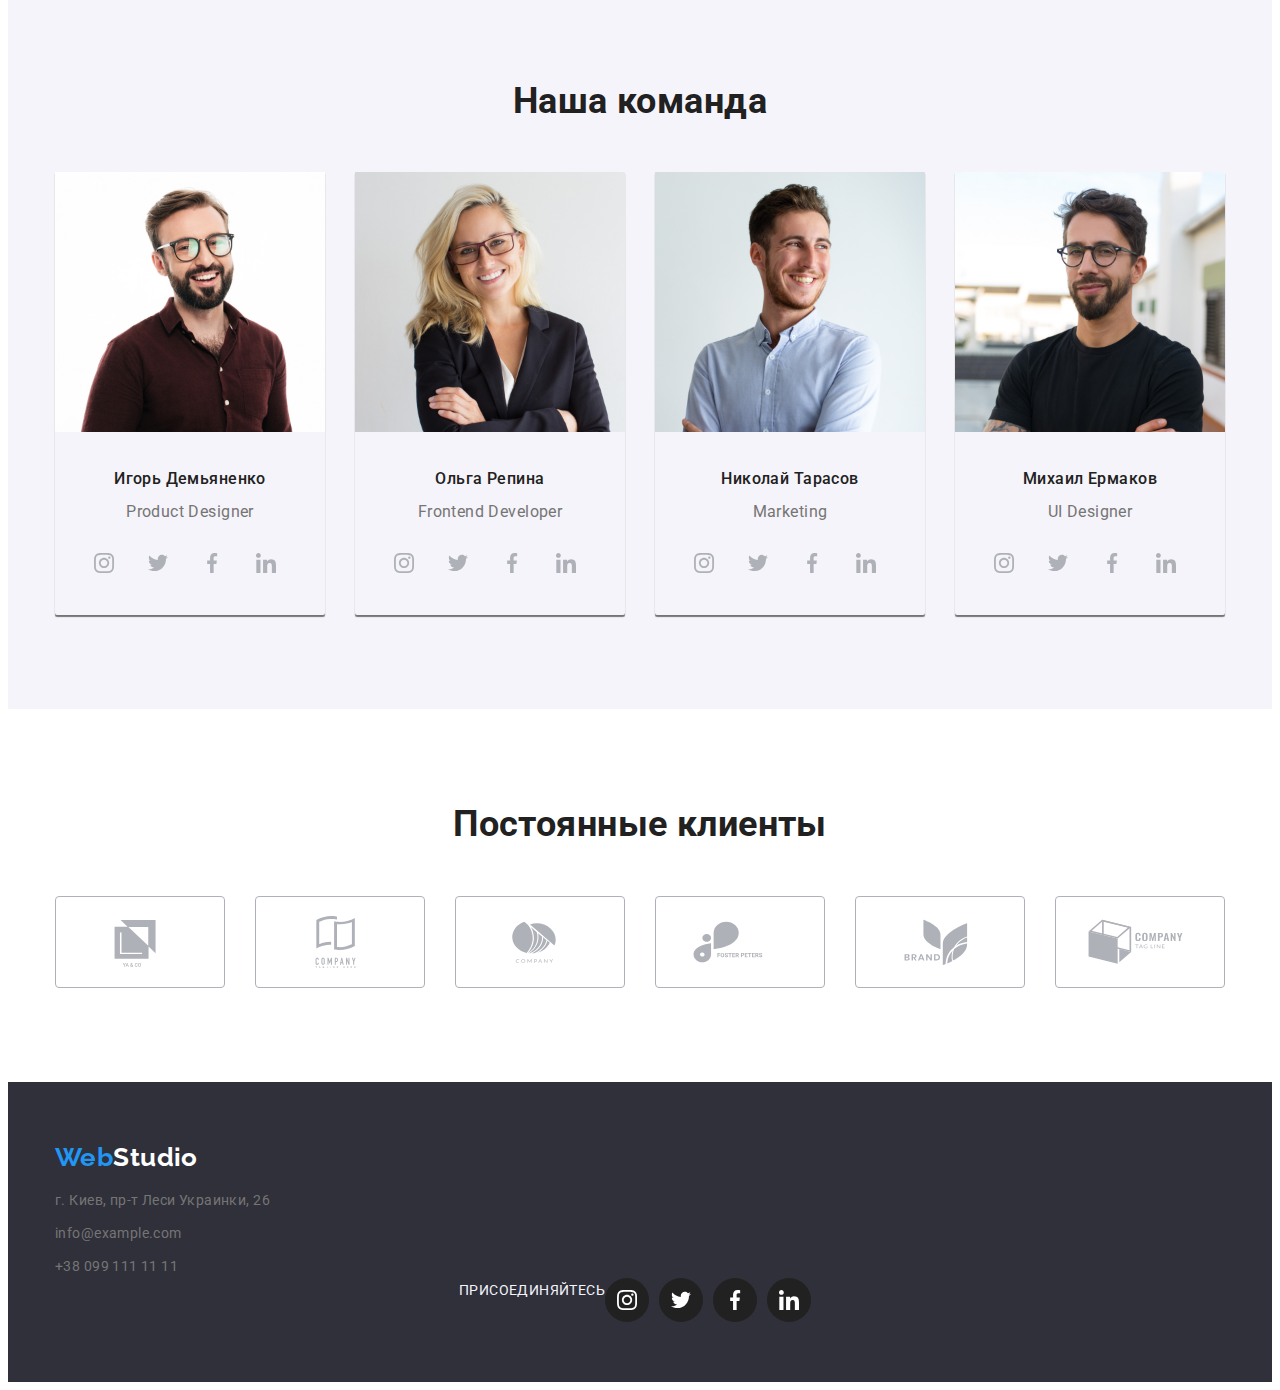
==== commit a49f3038: "изменения цвета иконки" ====
--- a/index.html
+++ b/index.html
@@ -422,15 +422,17 @@
     <!--подвал-->
     <footer class="footer">
         <div class="container">
-
-            <a href="index.html" class="web-studio-footer" target="_blank">Web<span class="footer-studio">Studio</span></a>
-            <address>
-                <ul class="adress">
-                    <li class="adress-item"><a href="г.-Киев,-пр-т-Леси-Украинки,-26" class="footer-a">г. Киев, пр-т Леси Украинки, 26</a></li>
-                    <li class="adress-item"><a href="httpsinfom" class="footer-a" target="_blank">info@example.com</a></li>
-                    <li class="adress-item"><a href="tel+38-099-111-11-11" class="footer-a">+38 099 111 11 11</a></li>
-                </ul>
-            </address>
+            <div>
+
+                <a href="index.html" class="web-studio-footer" target="_blank">Web<span class="footer-studio">Studio</span></a>
+                <address>
+                    <ul class="adress">
+                        <li class="adress-item"><a href="г.-Киев,-пр-т-Леси-Украинки,-26" class="footer-a">г. Киев, пр-т Леси Украинки, 26</a></li>
+                        <li class="adress-item"><a href="httpsinfom" class="footer-a" target="_blank">info@example.com</a></li>
+                        <li class="adress-item"><a href="tel+38-099-111-11-11" class="footer-a">+38 099 111 11 11</a></li>
+                    </ul>
+                </address>
+            </div>
 
             <div class="footer-social">
                 
--- a/css/style.css
+++ b/css/style.css
@@ -152,8 +152,8 @@
 .zwei-button-item:not(:last-child) {
   margin-right: 50px;
 }
-.icon-header .icon-header-linc:focus,
-.icon-header .icon-header-linc:hover {
+.icon-header .icon-header-item:focus,
+.icon-header .icon-header-item:hover {
   background-color: var(--brand-color-name);
   fill: var(--brand-color-basic);
 }
@@ -165,13 +165,13 @@
 }
 
 .icon-header-item {
-  fill: var(--brand-color-back);
+  fill: var(--brand-color-text);
 }
 
 /**index**/
 /**шапка**/
 .hero {
-  background-color: rgba#C4C4C4;
+  background-color: rgba(196, 196, 196, 0.1);
   background-image: url("https://s3-alpha-sig.figma.com/img/1131/4362/dd953143a8a4d9f86ec8d71afc0e8103?Expires=1636329600&Signature=[base64]~dbz6S345eWlnvYDfO-z0D4hyC3bIG-Zzt5~eraSEaJ5JTGBDsLWFLikhWig7hu9oHMw7G0SNpxHgwoYNzEu24V2d3cBzWktVvF30cf3cbw__&Key-Pair-Id=APKAINTVSUGEWH5XD5UA");
   width: 1600px;
   height: 600px;
@@ -408,8 +408,8 @@
 .social-link:focus {
   background-color: var(--brand-color-basic);
 }
-.social-icon:hover,
-.social-icon:focus {
+.social-item .social-icon:hover,
+.social-item .social-icon:focus {
   fill: var(--brand-color-back);
 }
 
@@ -421,12 +421,13 @@
 .social-item {
   width: 44px;
   height: 44px;
+  fill: var(--brand-color-back);
 }
 .social-item:not(last-child) {
   margin-right: 10px;
 }
 .social-icon {
-  fill: var(--brand-color-substrate);
+  fill: var(--brand-color-link);
 }
 .social-link {
   width: 100%;
@@ -435,13 +436,11 @@
   display: flex;
   align-items: center;
   justify-content: center;
+  background-color: var(--brand-color-back);
 }
 
 /**foter social**/
-.container .footer-social-link:hover,
-.container .footer-social-link:focus {
-  background-color: var(--brand-color-basic);
-}
+
 .footer-social {
 }
 
@@ -454,19 +453,13 @@
   fill: var(--brand-color-name);
 }
 
-.footer-social-link .footer-social-icon:hover,
-.footer-social-link .footer-social-icon:focus {
-  fill: violet;
+.footer-social-icon:hover,
+.footer-social-icon:focus {
+  fill: var(--brand-color-name);
 }
 
 .footer-social-link {
   background-color: var(--brand-color-title);
-  /**width: 100%;
-  height: 100%;
-  border-radius: 50%;
-  display: flex;
-  align-items: center;
-  justify-content: center;**/
 }
 
 /**customers**/
@@ -490,19 +483,28 @@
   border: 1px solid var(--brand-color-link);
   border-radius: 4px;
 }
+
 .customers-link {
 }
-
+.customers .customers-item:hover,
+.customers .customers-item:focus {
+  fill: var(--brand-color-basic);
+}
 .customers-item:not(:last-child) {
   margin-right: 30px;
 }
 .customers-icon {
+  fill: var(--brand-color-link);
   margin-top: 16px;
 }
-.customers-icon:hover,
-.customers-icon:focus {
+.customers-social .customers-icon:hover,
+.customers-social .customers-icon:focus {
   fill: var(--brand-color-basic);
 }
+/**.customers-social .customers-link:hover,
+.customers-social .customers-link:focus {
+  fill: var(--brand-color-basic);
+}**/
 
 .icon-item {
   display: flex;
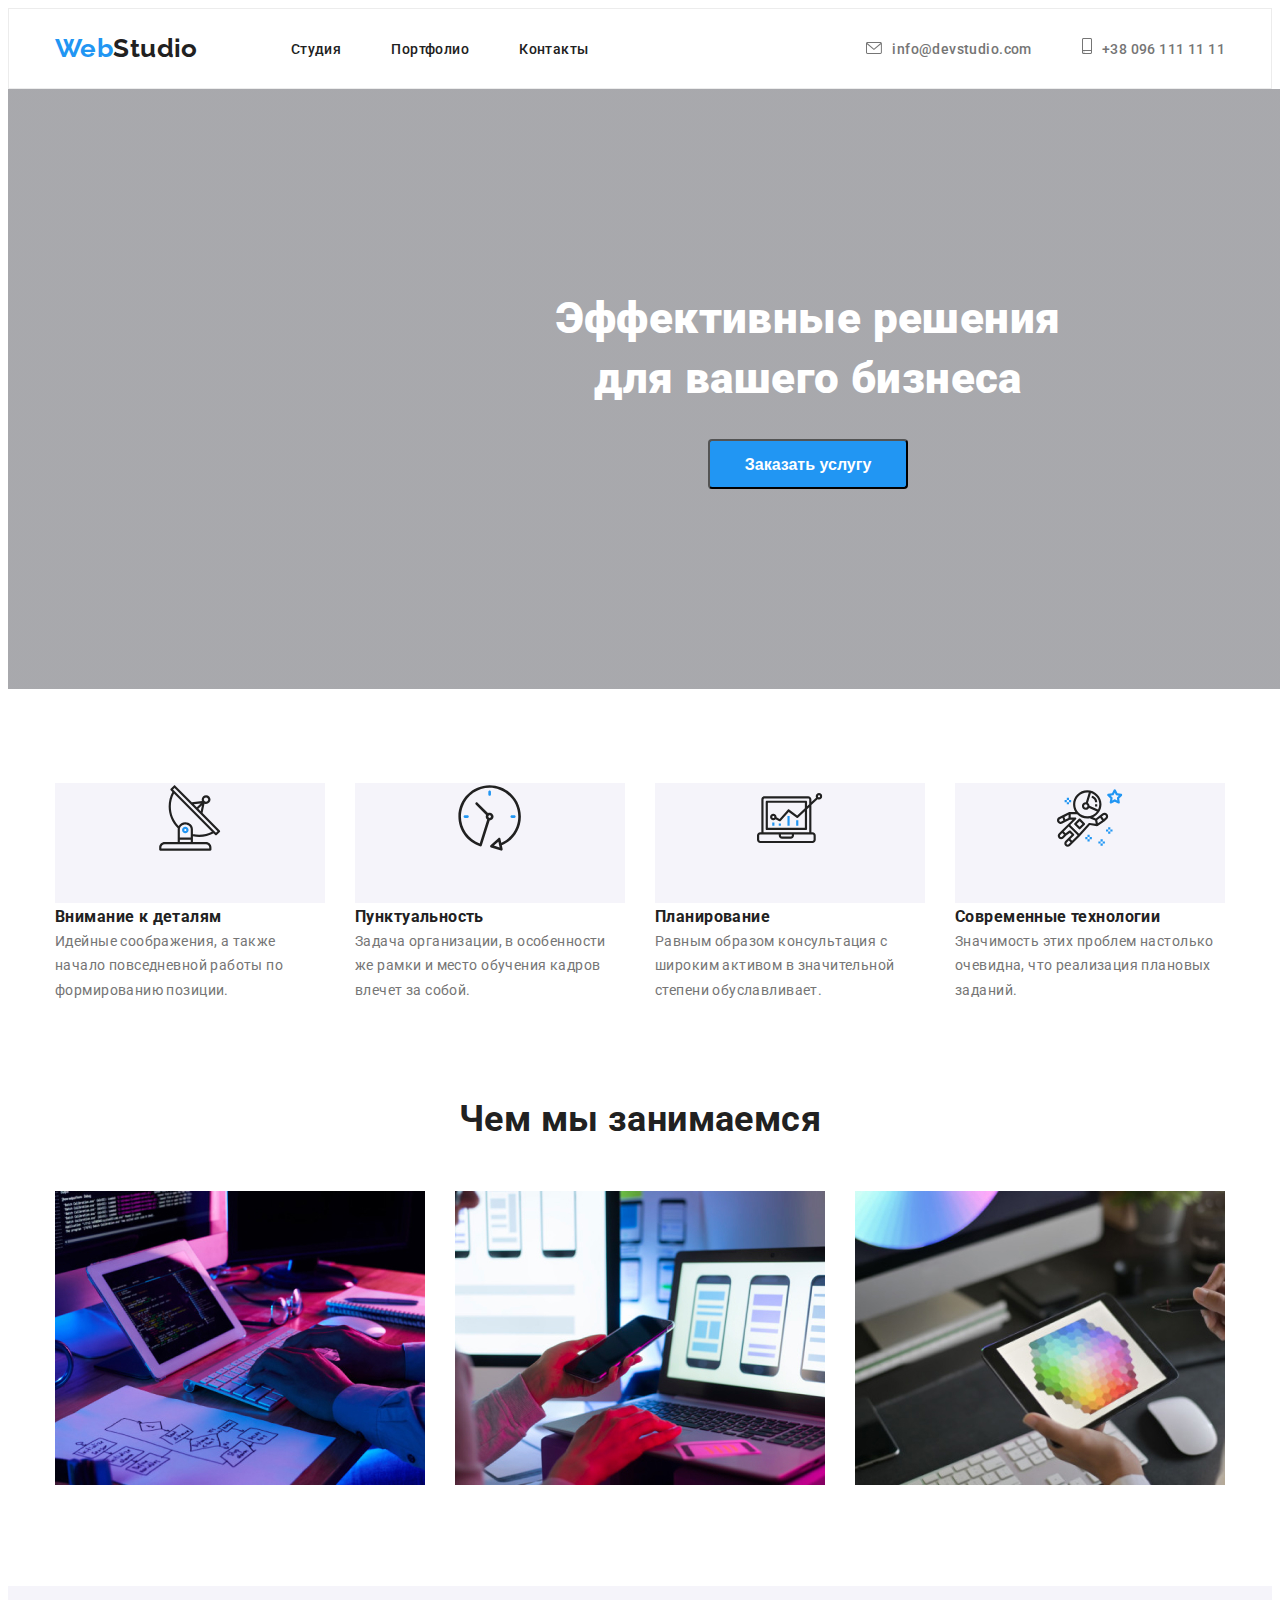
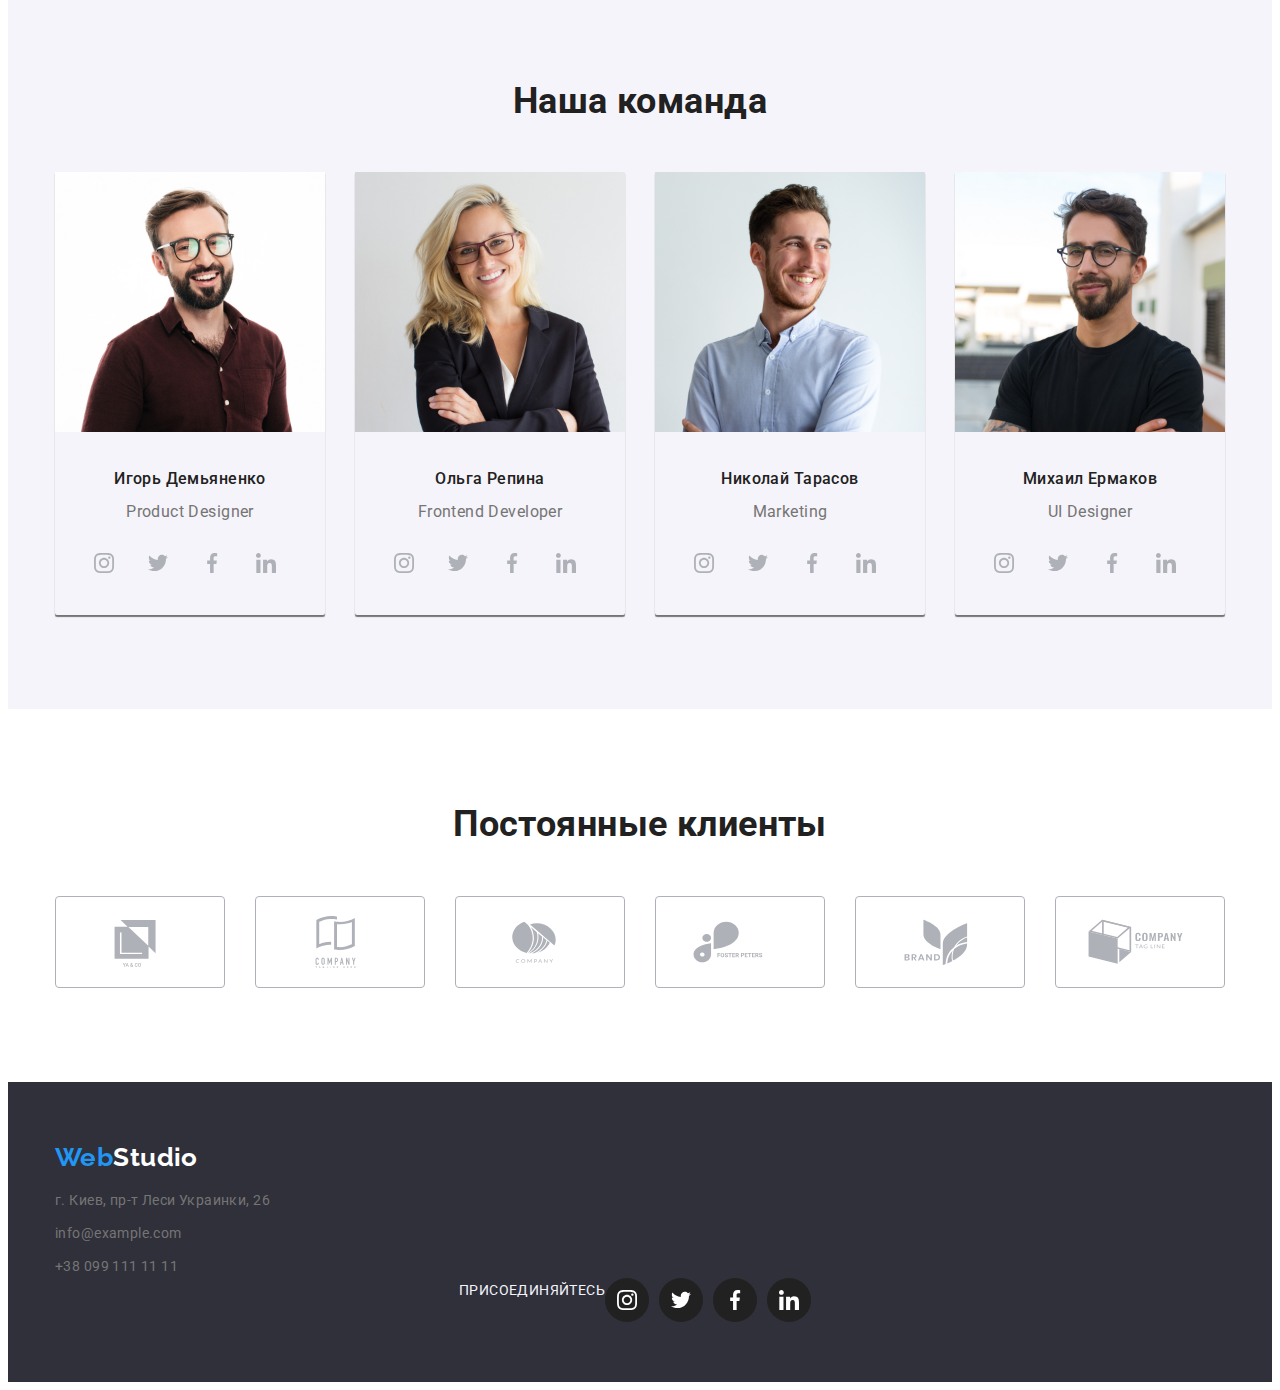
==== commit c09bcb5e: "Прозрачность" ====
--- a/index.html
+++ b/index.html
@@ -44,10 +44,10 @@
                         </svg>
                     </a>
                 </li>
-
                 <li class="zwei-button-item">
                     <a href="https://info@devstudio.com" style="text-decoration: none;" target="_blank" rel=""><span class="color-block">info@devstudio.com</span></a>
                 </li>
+                
                 
                 <li class="icon-header">
                     <a href="tel:+380961111111" class="icon-header-linc">
@@ -424,14 +424,14 @@
         <div class="container">
             <div>
 
-                <a href="index.html" class="web-studio-footer" target="_blank">Web<span class="footer-studio">Studio</span></a>
-                <address>
-                    <ul class="adress">
-                        <li class="adress-item"><a href="г.-Киев,-пр-т-Леси-Украинки,-26" class="footer-a">г. Киев, пр-т Леси Украинки, 26</a></li>
-                        <li class="adress-item"><a href="httpsinfom" class="footer-a" target="_blank">info@example.com</a></li>
-                        <li class="adress-item"><a href="tel+38-099-111-11-11" class="footer-a">+38 099 111 11 11</a></li>
-                    </ul>
-                </address>
+            <a href="index.html" class="web-studio-footer" target="_blank">Web<span class="footer-studio">Studio</span></a>
+            <address>
+                <ul class="adress">
+                    <li class="adress-item"><a href="г.-Киев,-пр-т-Леси-Украинки,-26" class="footer-a">г. Киев, пр-т Леси Украинки, 26</a></li>
+                    <li class="adress-item"><a href="httpsinfom" class="footer-a" target="_blank">info@example.com</a></li>
+                    <li class="adress-item"><a href="tel+38-099-111-11-11" class="footer-a">+38 099 111 11 11</a></li>
+                </ul>
+            </address>
             </div>
 
             <div class="footer-social">
--- a/css/style.css
+++ b/css/style.css
@@ -157,6 +157,7 @@
   background-color: var(--brand-color-name);
   fill: var(--brand-color-basic);
 }
+
 .icon-header {
   margin-right: 10px;
 }
@@ -171,10 +172,15 @@
 /**index**/
 /**шапка**/
 .hero {
-  background-color: rgba(196, 196, 196, 0.1);
-  background-image: url("https://s3-alpha-sig.figma.com/img/1131/4362/dd953143a8a4d9f86ec8d71afc0e8103?Expires=1636329600&Signature=[base64]~dbz6S345eWlnvYDfO-z0D4hyC3bIG-Zzt5~eraSEaJ5JTGBDsLWFLikhWig7hu9oHMw7G0SNpxHgwoYNzEu24V2d3cBzWktVvF30cf3cbw__&Key-Pair-Id=APKAINTVSUGEWH5XD5UA");
   width: 1600px;
   height: 600px;
+  background-color: rgba(196, 196, 196, 0.1);
+  background-image: linear-gradient(
+      to right,
+      rgba(47, 48, 58, 0.4),
+      rgba(47, 48, 58, 0.4)
+    ),
+    url("https://s3-alpha-sig.figma.com/img/1131/4362/dd953143a8a4d9f86ec8d71afc0e8103?Expires=1636329600&Signature=[base64]~dbz6S345eWlnvYDfO-z0D4hyC3bIG-Zzt5~eraSEaJ5JTGBDsLWFLikhWig7hu9oHMw7G0SNpxHgwoYNzEu24V2d3cBzWktVvF30cf3cbw__&Key-Pair-Id=APKAINTVSUGEWH5XD5UA");
   background-repeat: no-repeat;
   background-size: cover;
   background-position: center;
@@ -408,8 +414,8 @@
 .social-link:focus {
   background-color: var(--brand-color-basic);
 }
-.social-item .social-icon:hover,
-.social-item .social-icon:focus {
+.social-link:hover .social-icon,
+.social-link:focus .social-icon {
   fill: var(--brand-color-back);
 }
 
@@ -486,10 +492,10 @@
 
 .customers-link {
 }
-.customers .customers-item:hover,
-.customers .customers-item:focus {
+/**.customers-item:hover,
+.customers-item:focus {
   fill: var(--brand-color-basic);
-}
+}**/
 .customers-item:not(:last-child) {
   margin-right: 30px;
 }
@@ -497,8 +503,13 @@
   fill: var(--brand-color-link);
   margin-top: 16px;
 }
-.customers-social .customers-icon:hover,
-.customers-social .customers-icon:focus {
+.customers-item:hover,
+.customers-item:focus {
+  fill: var(--brand-color-basic);
+}
+
+.customers-item:hover .customers-icon,
+.customers-item:focus .customers-icon {
   fill: var(--brand-color-basic);
 }
 /**.customers-social .customers-link:hover,
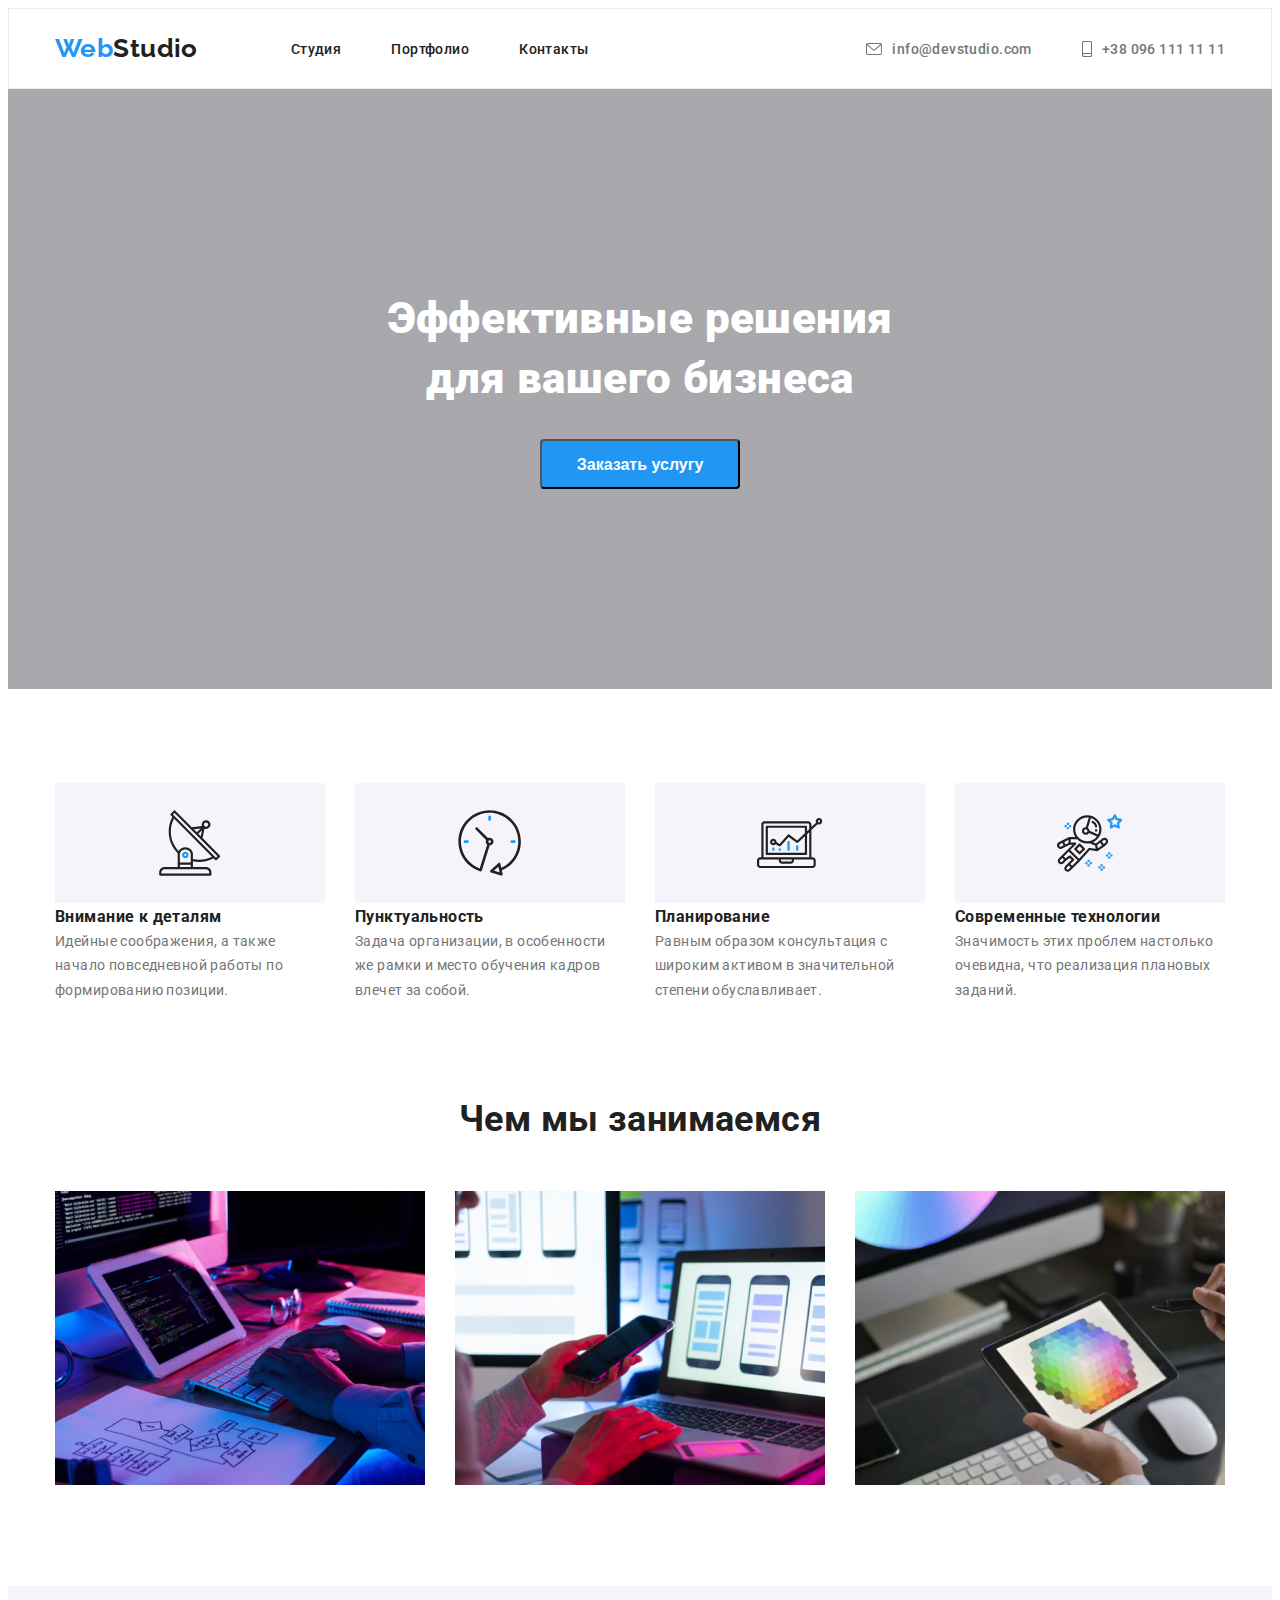
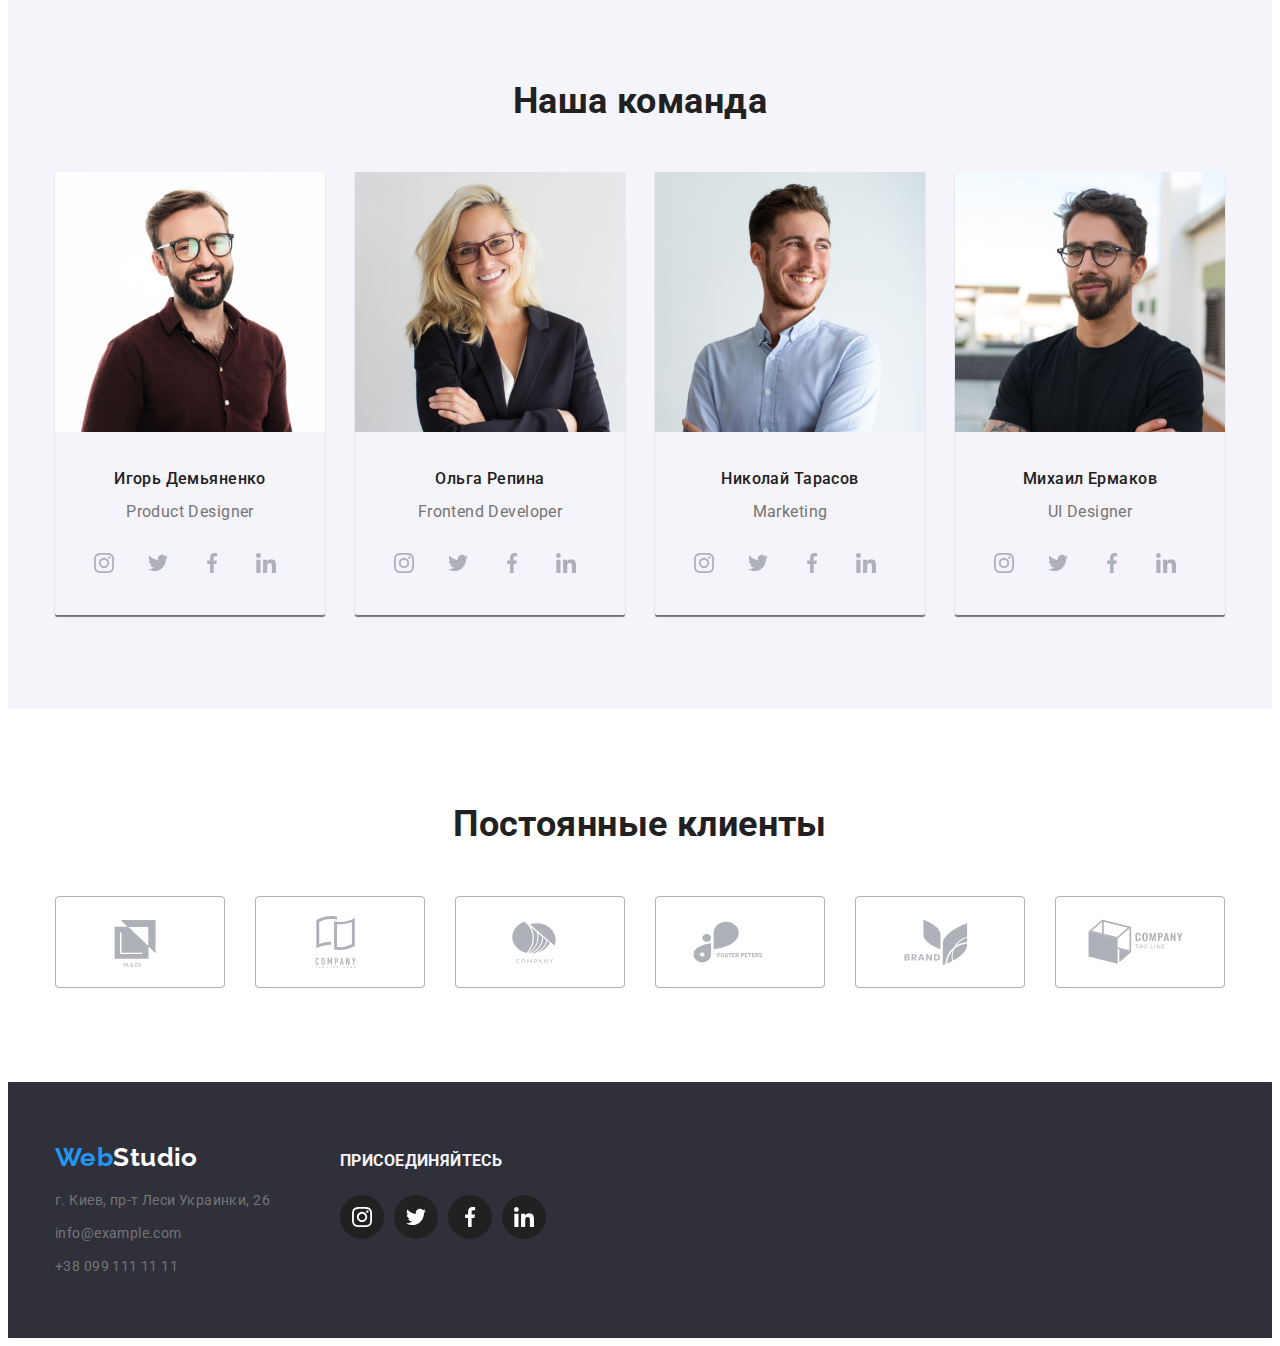
==== commit aa5bcfa5: "Виправлення" ====
--- a/index.html
+++ b/index.html
@@ -421,24 +421,24 @@
 
     <!--подвал-->
     <footer class="footer">
-        <div class="container">
+        <div class="container footer-alle">
             <div>
 
-            <a href="index.html" class="web-studio-footer" target="_blank">Web<span class="footer-studio">Studio</span></a>
-            <address>
-                <ul class="adress">
-                    <li class="adress-item"><a href="г.-Киев,-пр-т-Леси-Украинки,-26" class="footer-a">г. Киев, пр-т Леси Украинки, 26</a></li>
-                    <li class="adress-item"><a href="httpsinfom" class="footer-a" target="_blank">info@example.com</a></li>
-                    <li class="adress-item"><a href="tel+38-099-111-11-11" class="footer-a">+38 099 111 11 11</a></li>
-                </ul>
-            </address>
+                <a href="index.html" class="web-studio-footer" target="_blank">Web<span class="footer-studio">Studio</span></a>
+                <address>
+                    <ul class="adress">
+                        <li class="adress-item"><a href="г.-Киев,-пр-т-Леси-Украинки,-26" class="footer-a">г. Киев, пр-т Леси Украинки, 26</a></li>
+                        <li class="adress-item"><a href="httpsinfom" class="footer-a" target="_blank">info@example.com</a></li>
+                        <li class="adress-item"><a href="tel+38-099-111-11-11" class="footer-a">+38 099 111 11 11</a></li>
+                    </ul>
+                </address>
             </div>
 
             <div class="footer-social">
-                
-                
+
+                <h3 class="foter-join">ПРИСОЕДИНЯЙТЕСЬ</h3>
+                                        
                 <ul class="list footer-social-list">
-                    <li class=""><a class="footer-join">ПРИСОЕДИНЯЙТЕСЬ</a></li>
                     
                     <li class="social-item footer-social-item">
                         <a href="" class="social-link footer-social-link">
@@ -446,7 +446,7 @@
                                 <use href="./img/icons.svg#icon-instagram"></use>
                             </svg>
                         </a>
-                
+            
                     </li>
                     <li class="social-item footer-social-item">
                         <a href="" class="social-link footer-social-link">
@@ -454,7 +454,7 @@
                                 <use href="./img/icons.svg#icon-twitter"></use>
                             </svg>
                         </a>
-                
+            
                     </li>
                     <li class="social-item footer-social-item">
                         <a href="" class="social-link footer-social-link">
@@ -462,7 +462,7 @@
                                 <use href="./img/icons.svg#icon-facebook"></use>
                             </svg>
                         </a>
-                
+            
                     </li>
                     <li class="social-item footer-social-item">
                         <a href="" class="social-link footer-social-link">
@@ -470,17 +470,14 @@
                                 <use href="./img/icons.svg#icon-linkedin"></use>
                             </svg>
                         </a>
-                
+            
                     </li>
                 </ul>
             </div>
 
         </div>
 
-        
-            
-        
-        
+           
     </footer>
 
 </body>
--- a/css/style.css
+++ b/css/style.css
@@ -10,6 +10,8 @@
   --brand-color-backgraund: rgba(47, 48, 58, 0.4);
   --brand-color-nummer: rgba(245, 244, 250, 1);
   --brand-color-link: #afb1b8;
+  --brand-color-recht: rgba(238, 238, 238, 1);
+  --brand-color-schadow: #e5e5e5;
 }
 /**изменения цвета кнопки**/
 .header .color-block:hover,
@@ -23,7 +25,7 @@
 .button .button-alle:focus {
   background-color: var(--brand-color-basic);
   color: var(--brand-color-name);
-  box-shadow: 0 2px 2px 0 var(--brand-color-text);
+  box-shadow: 0 2px 2px 0 var(--brand-color-link);
 }
 .adress .footer-a:hover,
 .adress .footer-a:focus {
@@ -32,7 +34,7 @@
 .poster .poster-blank:hover,
 .poster .poster-blank:focus {
   display: flex;
-  box-shadow: 0px 4px 4px 0px var(--brand-color-substrate);
+  box-shadow: 1px 4px 6px 0px var(--brand-color-text);
 }
 
 * {
@@ -166,13 +168,15 @@
 }
 
 .icon-header-item {
+  display: flex;
+  align-self: center;
   fill: var(--brand-color-text);
 }
 
 /**index**/
 /**шапка**/
 .hero {
-  width: 1600px;
+  max-width: 1600px;
   height: 600px;
   background-color: rgba(196, 196, 196, 0.1);
   background-image: linear-gradient(
@@ -355,7 +359,7 @@
 
 .poster-blank {
   display: flex;
-  border-bottom: 1px solid rgba(238, 238, 238, 1);
+  border-bottom: 1px solid var(--brand-color-recht);
 }
 .poster-blank:not(:nth-child(3n)) {
   margin-right: 30px;
@@ -446,24 +450,51 @@
 }
 
 /**foter social**/
+.footer-alle {
+  display: flex;
+  align-items: baseline;
+}
 
 .footer-social {
-}
-
-.footer-social {
-  align-items: center;
+  /**display: flex;
+  /**align-items: center;**/
   color: var(--brand-color-back);
+  display: block;
+  /**align-items: center;
+  justify-content: center;**/
+  /**margin-left: 70px;
+  margin-top: 75px;**/
 }
 
 .footer-social-icon {
   fill: var(--brand-color-name);
+}
+
+.footer-join {
+  margin-bottom: 20px;
+  padding-top: 0px;
+  /**justify-content: center;
+  align-items: center;**/
+}
+
+.footer-social {
+  margin-left: 70px;
+}
+.footer-social-name {
+  /**display: flex;**/
+}
+
+.footer-social-list {
+  display: flex;
+  align-items: center;
+  justify-content: center;
+  margin-top: 20px;
 }
 
 .footer-social-icon:hover,
 .footer-social-icon:focus {
   fill: var(--brand-color-name);
 }
-
 .footer-social-link {
   background-color: var(--brand-color-title);
 }
@@ -477,25 +508,16 @@
   font-weight: 700;
   margin-bottom: 50px;
 }
-
 .customers-social {
   display: flex;
   justify-content: center;
 }
-
 .customers-item {
   width: 170px;
   height: 92px;
   border: 1px solid var(--brand-color-link);
   border-radius: 4px;
 }
-
-.customers-link {
-}
-/**.customers-item:hover,
-.customers-item:focus {
-  fill: var(--brand-color-basic);
-}**/
 .customers-item:not(:last-child) {
   margin-right: 30px;
 }
@@ -507,15 +529,15 @@
 .customers-item:focus {
   fill: var(--brand-color-basic);
 }
-
 .customers-item:hover .customers-icon,
 .customers-item:focus .customers-icon {
   fill: var(--brand-color-basic);
 }
-/**.customers-social .customers-link:hover,
-.customers-social .customers-link:focus {
-  fill: var(--brand-color-basic);
-}**/
+.customers-social .customers-item:hover,
+.customers-social .customers-item:focus {
+  display: flex;
+  border: 2px solid var(--brand-color-basic);
+}
 
 .icon-item {
   display: flex;
@@ -525,6 +547,9 @@
   background-color: var(--brand-color-back);
   width: 270px;
   height: 120px;
+  display: flex;
+  align-items: center;
+  justify-content: center;
 }
 .peculiaritiese-item:not(:last-child) {
   margin-right: 30px;
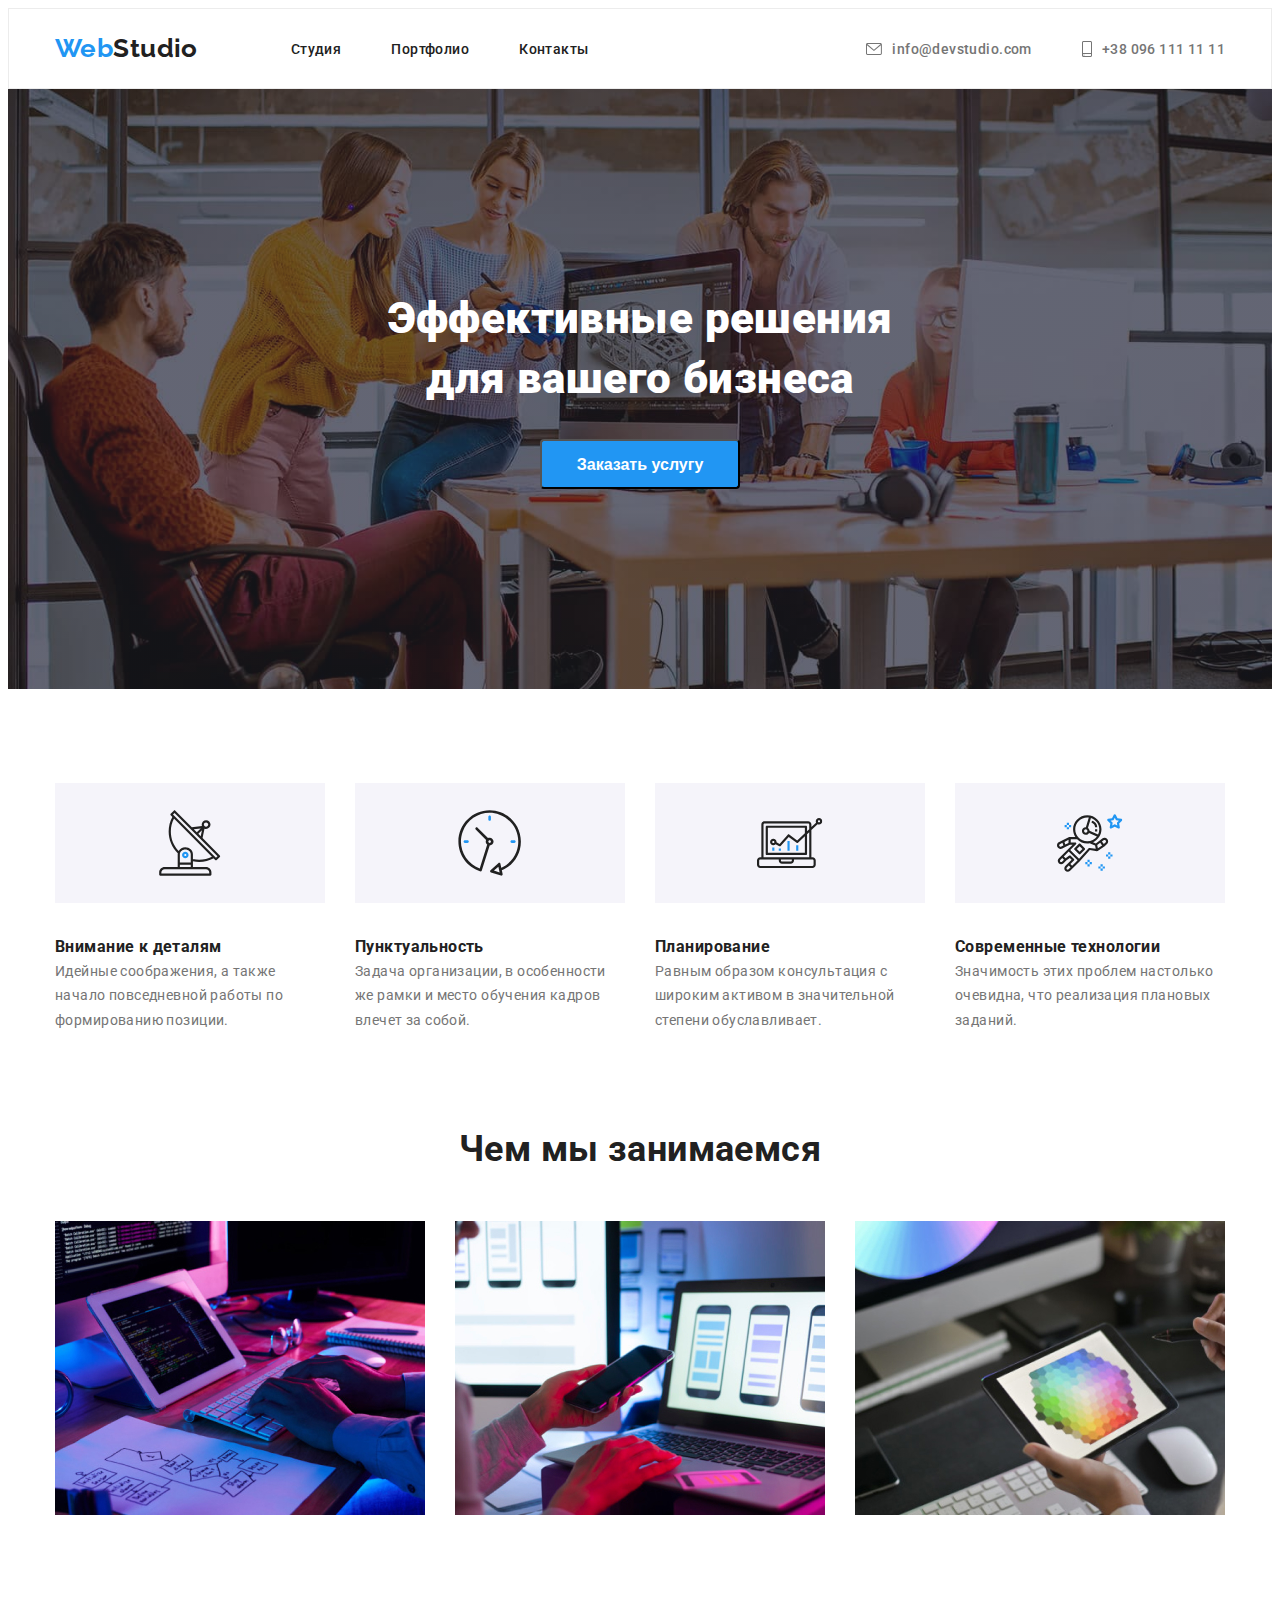
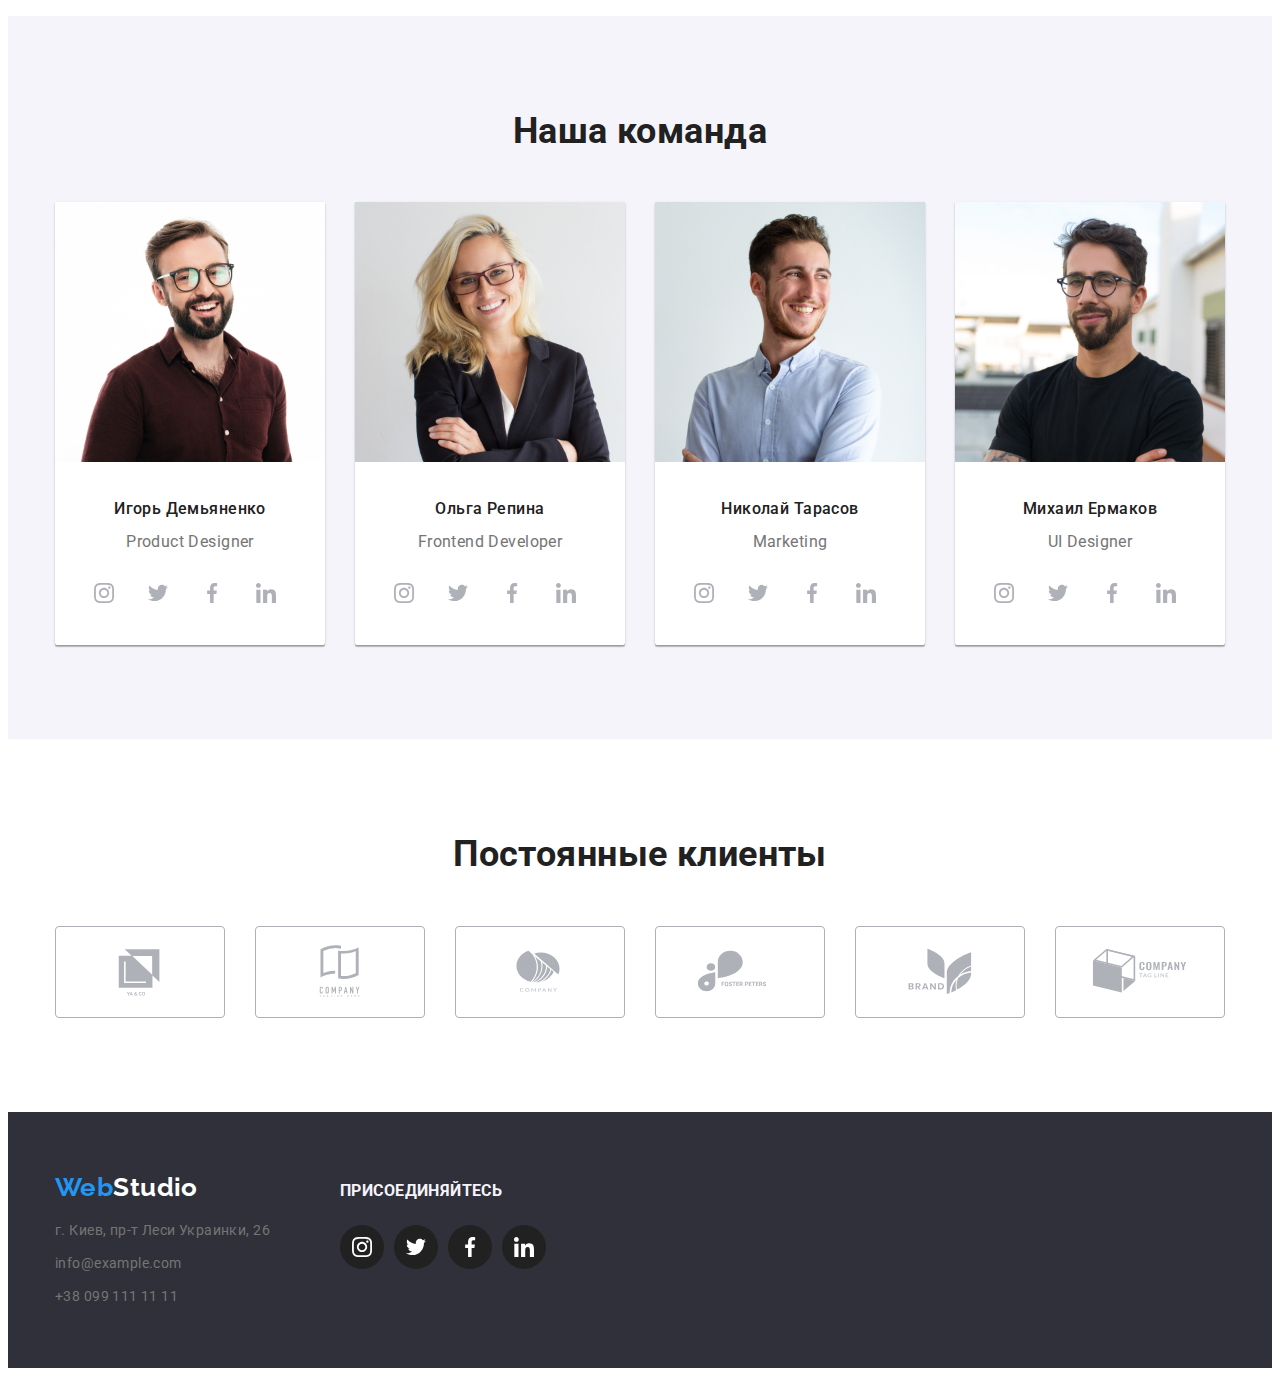
==== commit f3b17784: "bcghfdktybz" ====
--- a/index.html
+++ b/index.html
@@ -365,7 +365,7 @@
 
                 <li class="customers-item">
                     <a href="" class="customers-link">
-                        <svg class="customers-icon" width="160" height="60">
+                        <svg class="customers-icon" width="106" height="60">
                             <use href="./img/icons.svg#icon-logo"></use>
                         </svg>
                     </a>
@@ -373,7 +373,7 @@
                 </li>
                 <li class="customers-item">
                     <a href="" class="customers-link">
-                        <svg class="customers-icon" width="160" height="60">
+                        <svg class="customers-icon" width="106" height="60">
                             <use href="./img/icons.svg#icon-logo-1"></use>
                         </svg>
                     </a>
@@ -381,7 +381,7 @@
                 </li>
                 <li class="customers-item">
                     <a href="" class="customers-link">
-                        <svg class="customers-icon" width="160" height="60">
+                        <svg class="customers-icon" width="106" height="60">
                             <use href="./img/icons.svg#icon-logo-2"></use>
                         </svg>
                     </a>
@@ -389,7 +389,7 @@
                 </li>
                 <li class="customers-item">
                     <a href="" class="customers-link">
-                        <svg class="customers-icon" width="160" height="60">
+                        <svg class="customers-icon" width="106" height="60">
                             <use href="./img/icons.svg#icon-logo-3"></use>
                         </svg>
                     </a>
@@ -405,7 +405,7 @@
                 </li>
                 <li class="customers-item">
                     <a href="" class="customers-link">
-                        <svg class="customers-icon" width="160" height="60">
+                        <svg class="customers-icon" width="106" height="60">
                             <use href="./img/icons.svg#icon-logo-6"></use>
                         </svg>
                     </a>
--- a/css/style.css
+++ b/css/style.css
@@ -33,8 +33,10 @@
 }
 .poster .poster-blank:hover,
 .poster .poster-blank:focus {
-  display: flex;
-  box-shadow: 1px 4px 6px 0px var(--brand-color-text);
+  /**display: flex;**/
+  box-shadow: 0px 1px 1px rgba(0, 0, 0, 0.12), 0px 4px 4px rgba(0, 0, 0, 0.06),
+    1px 4px 6px rgba(0, 0, 0, 0.16);
+  /**1px 4px 6px 0px var(--brand-color-text)**/
 }
 
 * {
@@ -184,14 +186,15 @@
       rgba(47, 48, 58, 0.4),
       rgba(47, 48, 58, 0.4)
     ),
-    url("https://s3-alpha-sig.figma.com/img/1131/4362/dd953143a8a4d9f86ec8d71afc0e8103?Expires=1636329600&Signature=[base64]~dbz6S345eWlnvYDfO-z0D4hyC3bIG-Zzt5~eraSEaJ5JTGBDsLWFLikhWig7hu9oHMw7G0SNpxHgwoYNzEu24V2d3cBzWktVvF30cf3cbw__&Key-Pair-Id=APKAINTVSUGEWH5XD5UA");
+    url(/img/foto-hero.jpg);
   background-repeat: no-repeat;
   background-size: cover;
   background-position: center;
-  /**background-color: var(--brand-color-substrate);**/
   padding-top: 200px;
   padding-bottom: 200px;
   text-align: center;
+  margin-left: auto;
+  margin-right: auto;
 }
 
 .effective {
@@ -269,9 +272,11 @@
   width: calc(100% - 30px);
 }
 .foto-a {
-  box-shadow: 0 2px 1px 0 var(--brand-color-text);
+  box-shadow: 0px 1px 3px rgb(0 0 0 / 12%), 0px 1px 1px rgb(0 0 0 / 14%),
+    0px 2px 1px rgb(0 0 0 / 20%);
   border-bottom-right-radius: 2px;
   border-bottom-left-radius: 2px;
+  background-color: var(--brand-color-name);
 }
 .foto-a:not(:last-child) {
   margin-right: 30px;
@@ -446,7 +451,7 @@
   display: flex;
   align-items: center;
   justify-content: center;
-  background-color: var(--brand-color-back);
+  /**background-color: var(--brand-color-back);**/
 }
 
 /**foter social**/
@@ -512,9 +517,17 @@
   display: flex;
   justify-content: center;
 }
+.customers-link {
+  display: flex;
+  align-items: center;
+  justify-content: center;
+  width: 168px;
+  height: 90px;
+}
+
 .customers-item {
-  width: 170px;
-  height: 92px;
+  /**width: 170px;
+  height: 92px;**/
   border: 1px solid var(--brand-color-link);
   border-radius: 4px;
 }
@@ -523,7 +536,7 @@
 }
 .customers-icon {
   fill: var(--brand-color-link);
-  margin-top: 16px;
+  /**margin-top: 16px;**/
 }
 .customers-item:hover,
 .customers-item:focus {
@@ -535,8 +548,8 @@
 }
 .customers-social .customers-item:hover,
 .customers-social .customers-item:focus {
-  display: flex;
-  border: 2px solid var(--brand-color-basic);
+  /**display: flex;**/
+  border: 1px solid var(--brand-color-basic);
 }
 
 .icon-item {
@@ -550,6 +563,7 @@
   display: flex;
   align-items: center;
   justify-content: center;
+  margin-bottom: 30px;
 }
 .peculiaritiese-item:not(:last-child) {
   margin-right: 30px;
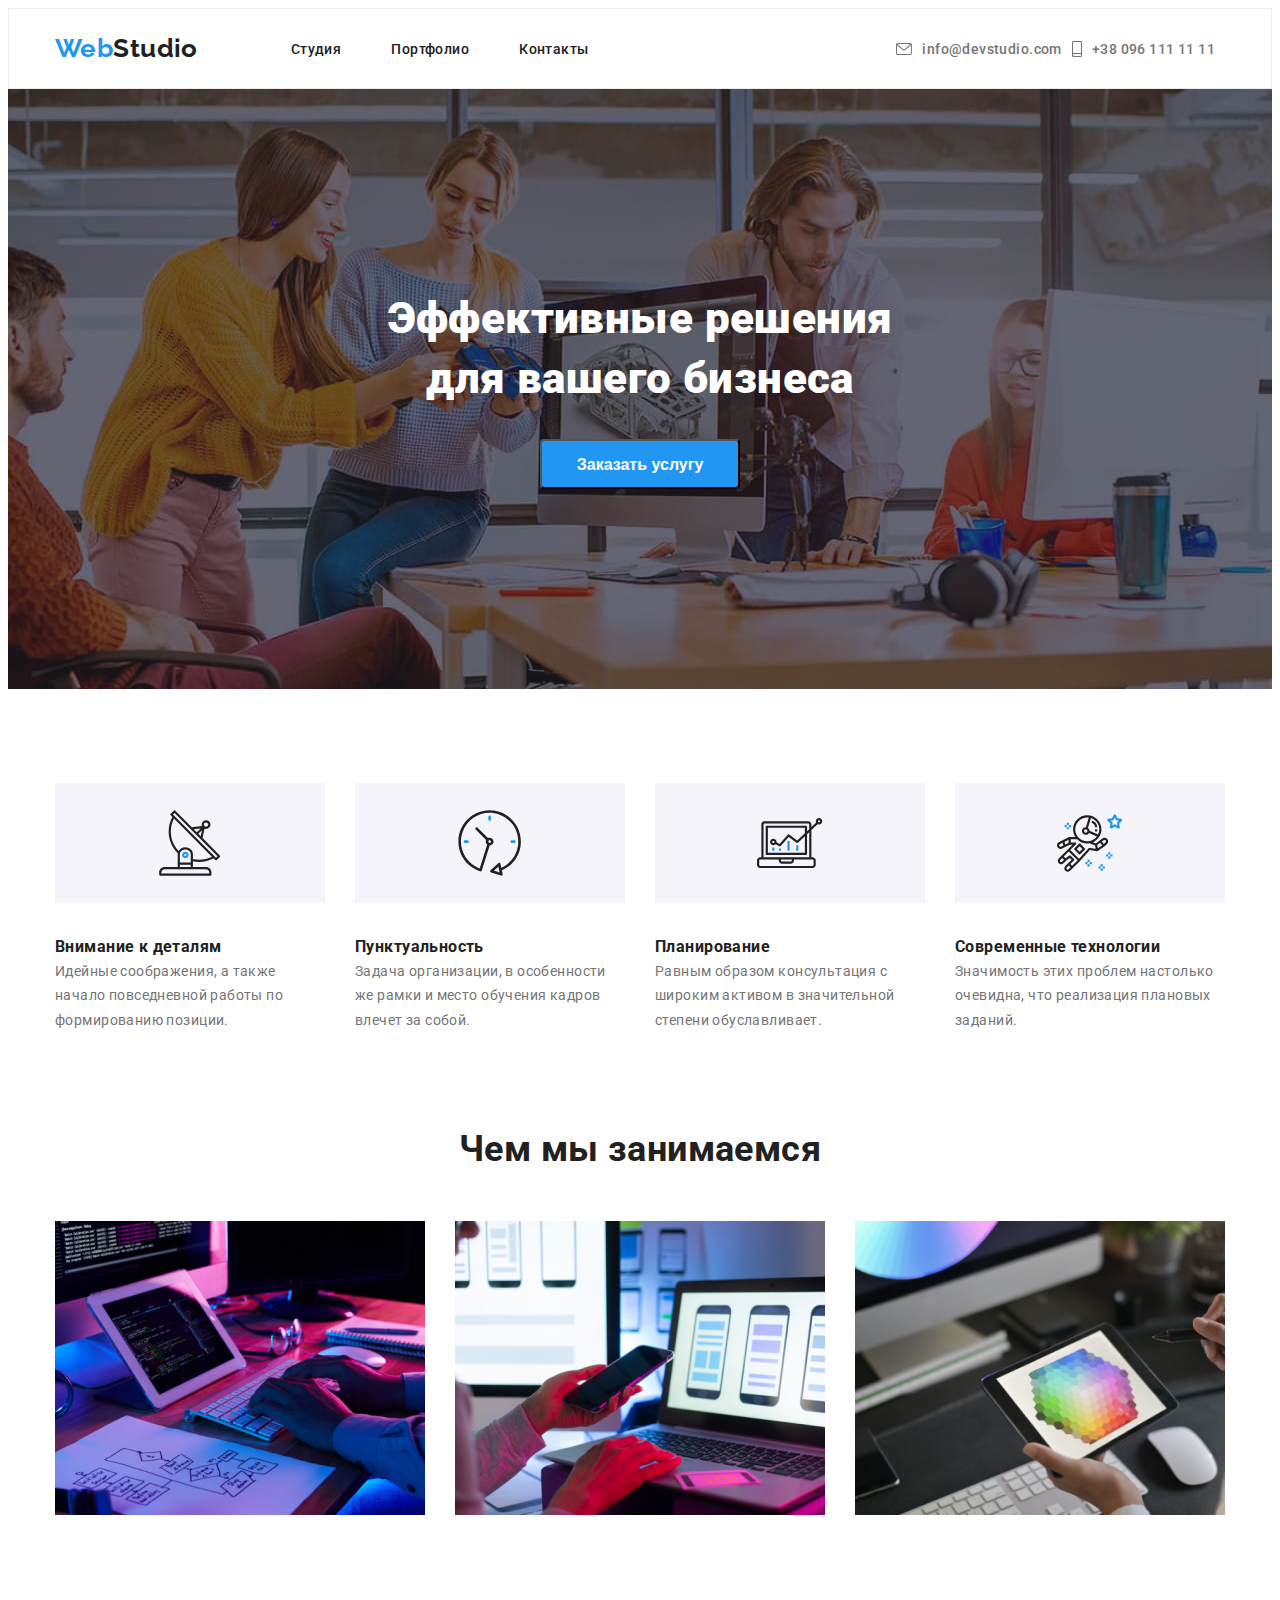
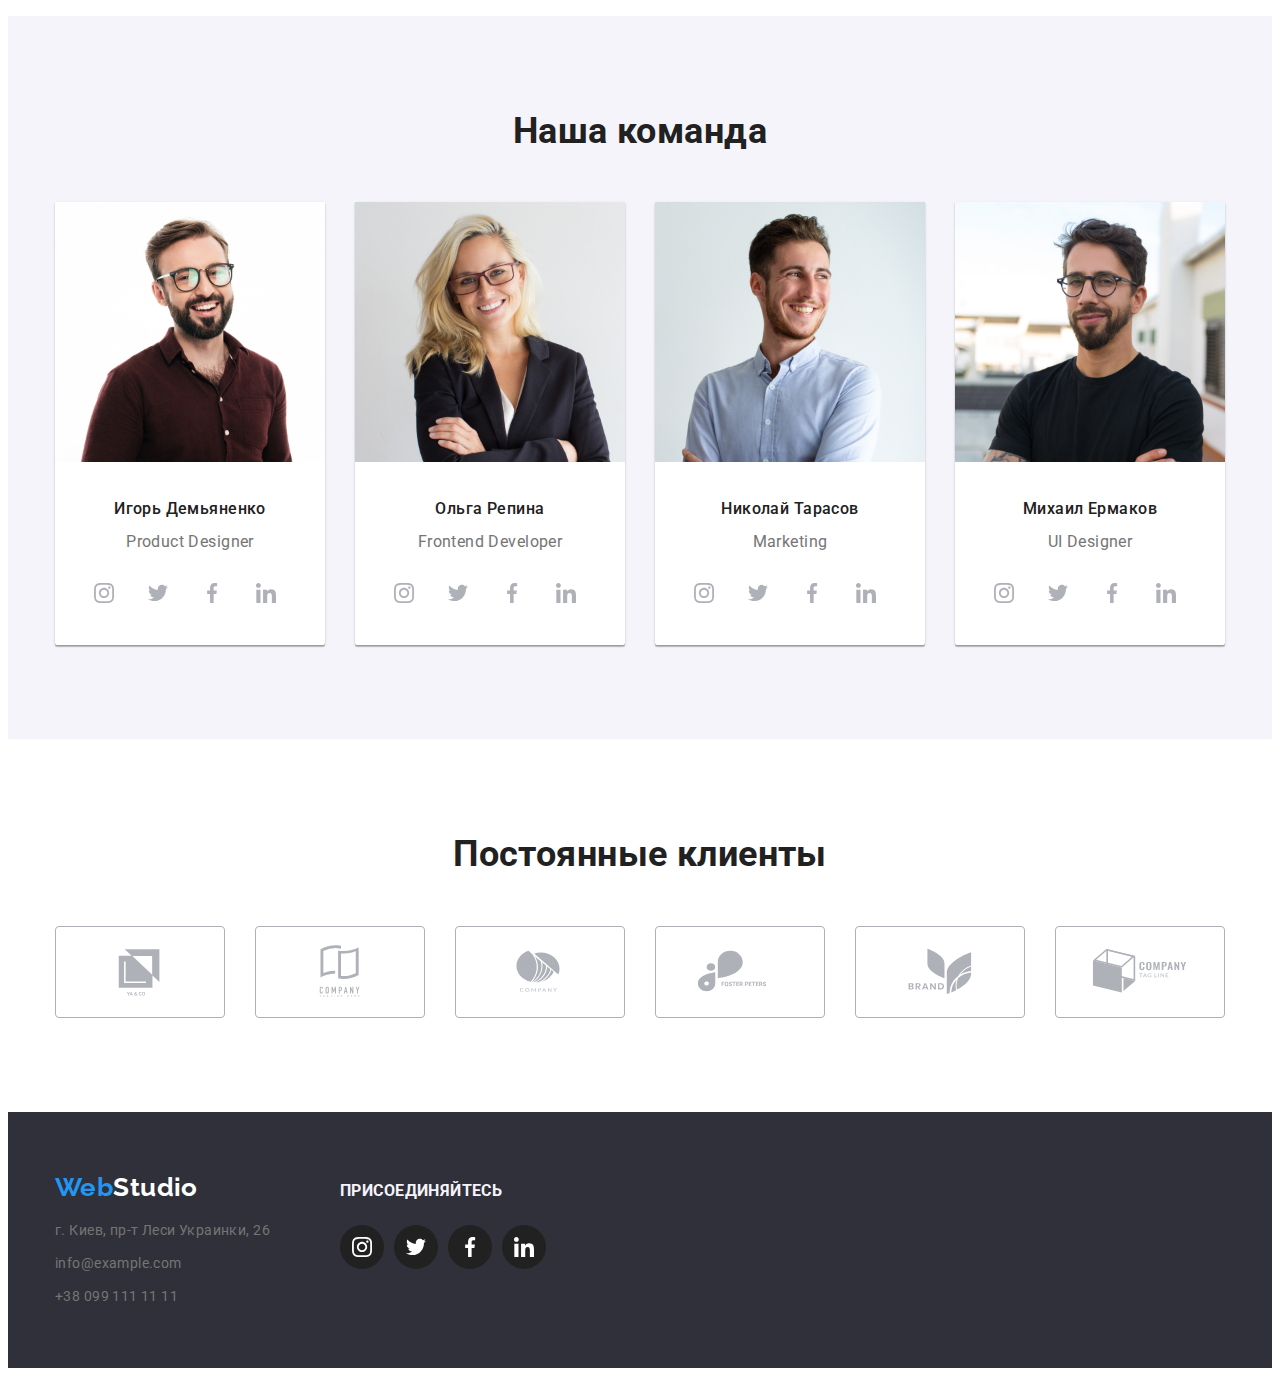
==== commit b32396f8: "ДЗ 4 изме6нения почти конец" ====
--- a/index.html
+++ b/index.html
@@ -40,25 +40,23 @@
                 <li class="icon-header">
                     <a href="https://info@devstudio.com" class="icon-header-linc" style="text-decoration: none;" target="_blank" rel="">
                         <svg class="icon-header-item" width="16" height="12">
-                            <use href="./img/icons.svg#icon-envelope-hover"></use>
-                        </svg>
-                    </a>
-                </li>
-                <li class="zwei-button-item">
-                    <a href="https://info@devstudio.com" style="text-decoration: none;" target="_blank" rel=""><span class="color-block">info@devstudio.com</span></a>
-                </li>
-                
-                
+                            <use href="./img/icons.svg#icon-envelope-hover"></use>       
+                        </svg>
+                    </a>
+                
+                    <a href="https://info@devstudio.com" style="text-decoration: none;" target="_blank" rel=""><span class="zwei-button-item color-block">info@devstudio.com</span></a>
+                </li>
+            
+
+                           
                 <li class="icon-header">
                     <a href="tel:+380961111111" class="icon-header-linc">
                         <svg class="icon-header-item" width="10" height="16">
                             <use href="./img/icons.svg#icon-smartphone"></use>
                         </svg>
                     </a>
-                </li>
-                    
-                <li class="zwei-button-item">
-                    <a href="tel:+380961111111" style="text-decoration: none;"><span class="color-block">+38 096 111 11 11</span></a>
+                                                
+                    <a href="tel:+380961111111" style="text-decoration: none;"><span class="zwei-button-item color-block">+38 096 111 11 11</span></a>
                 </li>
             </ul>
         </div>
--- a/css/style.css
+++ b/css/style.css
@@ -156,17 +156,35 @@
 .zwei-button-item:not(:last-child) {
   margin-right: 50px;
 }
-.icon-header .icon-header-item:focus,
-.icon-header .icon-header-item:hover {
+
+.icon-header-linc:hover,
+.icon-header-linc:focus {
   background-color: var(--brand-color-name);
   fill: var(--brand-color-basic);
 }
 
+.icon-header-item:hover,
+.icon-header-item:focus {
+  background-color: var(--brand-color-name);
+  fill: var(--brand-color-basic);
+}
+
+.icon-header:hover + .zwei-button-item,
+/**.icon-header-linc:focus + .zwei-button-item**/ {
+  background: var(--brand-color-basic);
+}
+
+.icon-header:hover + .zwei-button-item {
+  color: var(--brand-color-basic);
+}
 .icon-header {
+  display: flex;
+  align-items: center;
   margin-right: 10px;
 }
 
 .icon-header-linc {
+  margin-right: 10px;
 }
 
 .icon-header-item {
@@ -186,7 +204,7 @@
       rgba(47, 48, 58, 0.4),
       rgba(47, 48, 58, 0.4)
     ),
-    url(/img/foto-hero.jpg);
+    url(../img/hero-foto.jpg);
   background-repeat: no-repeat;
   background-size: cover;
   background-position: center;
